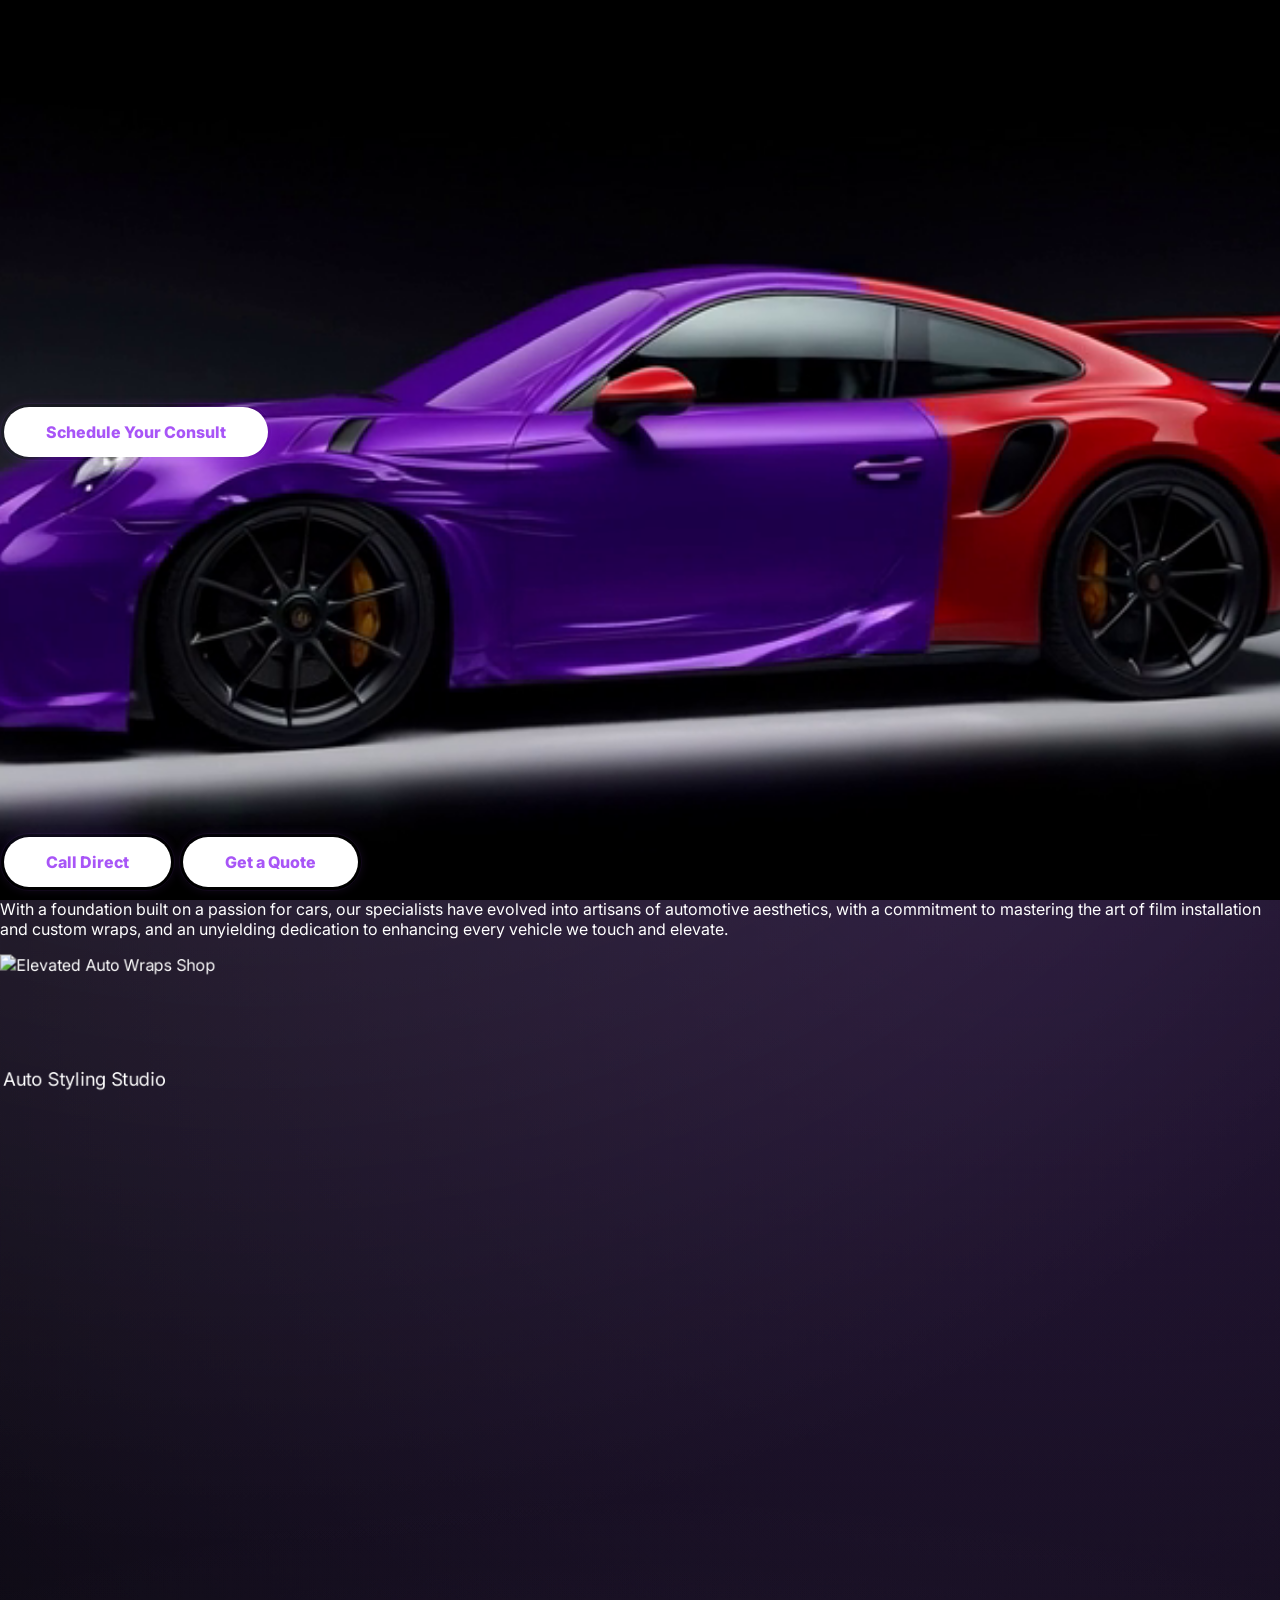
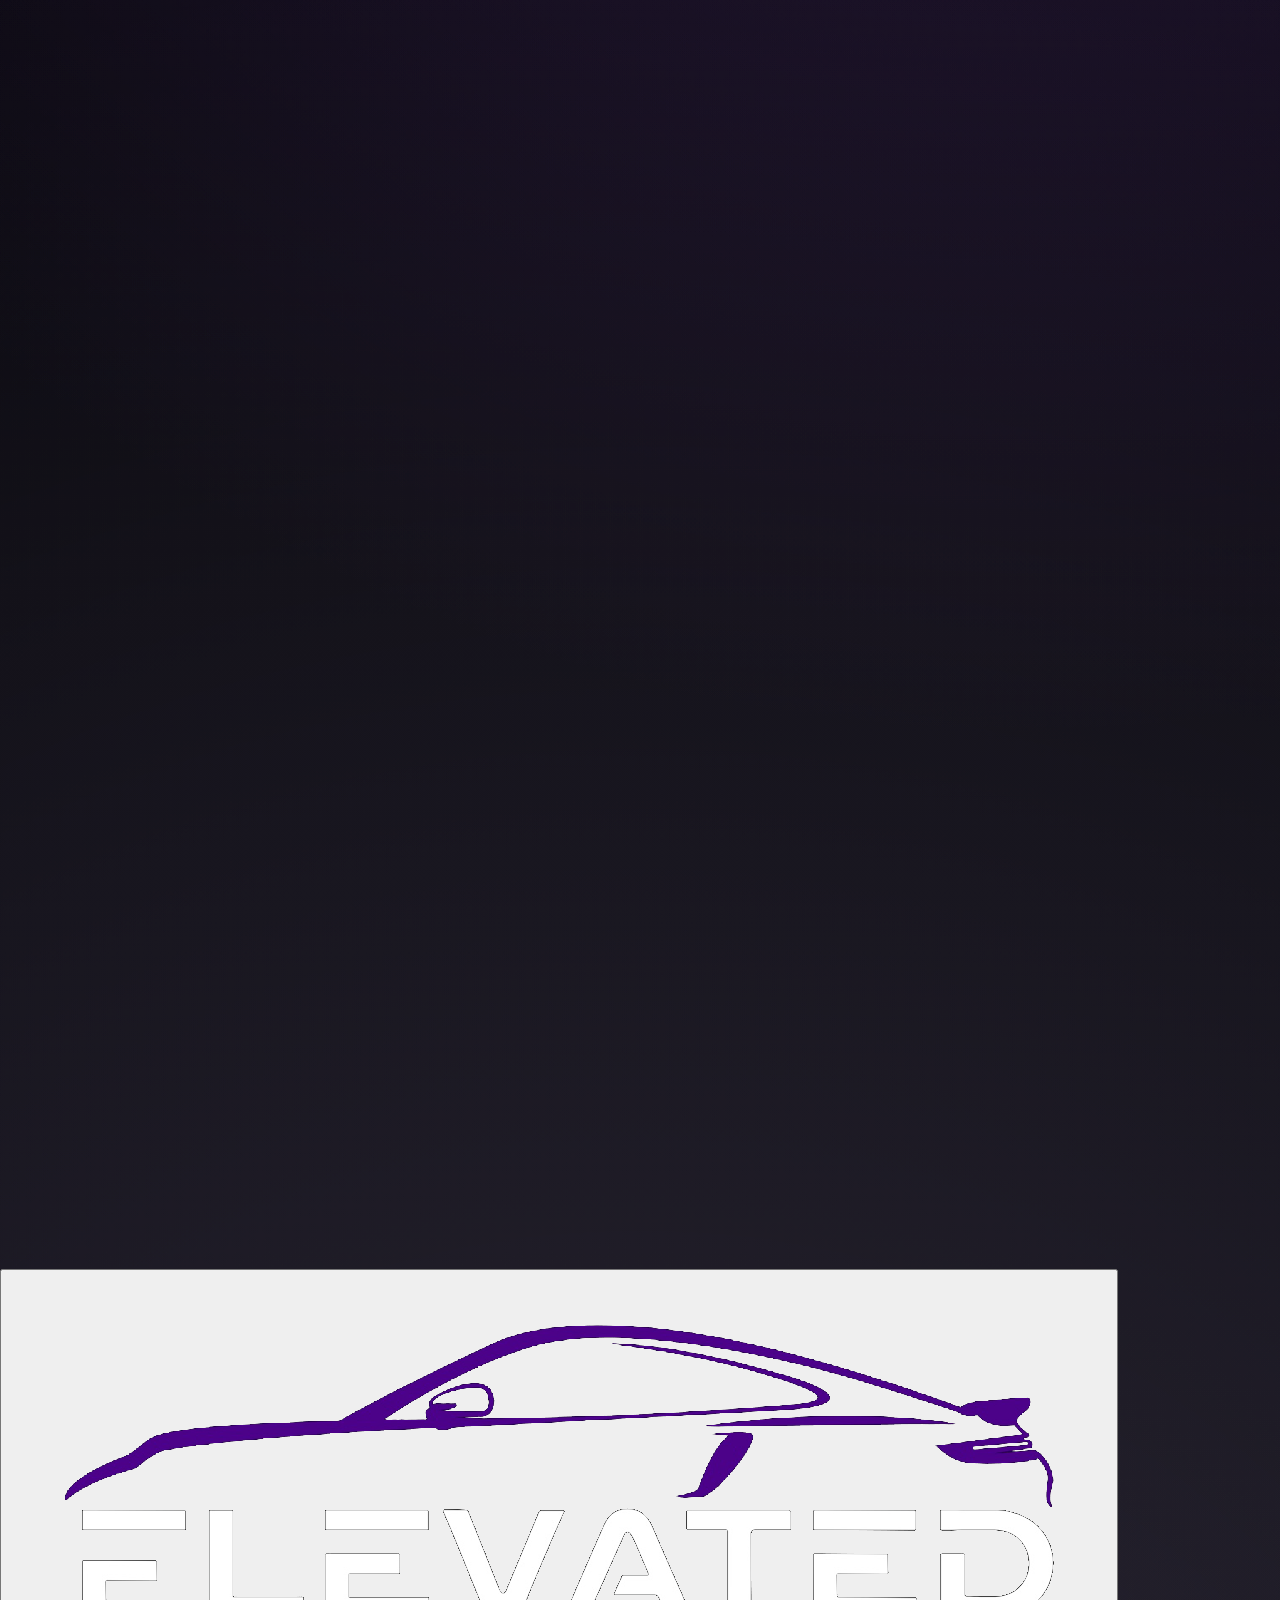
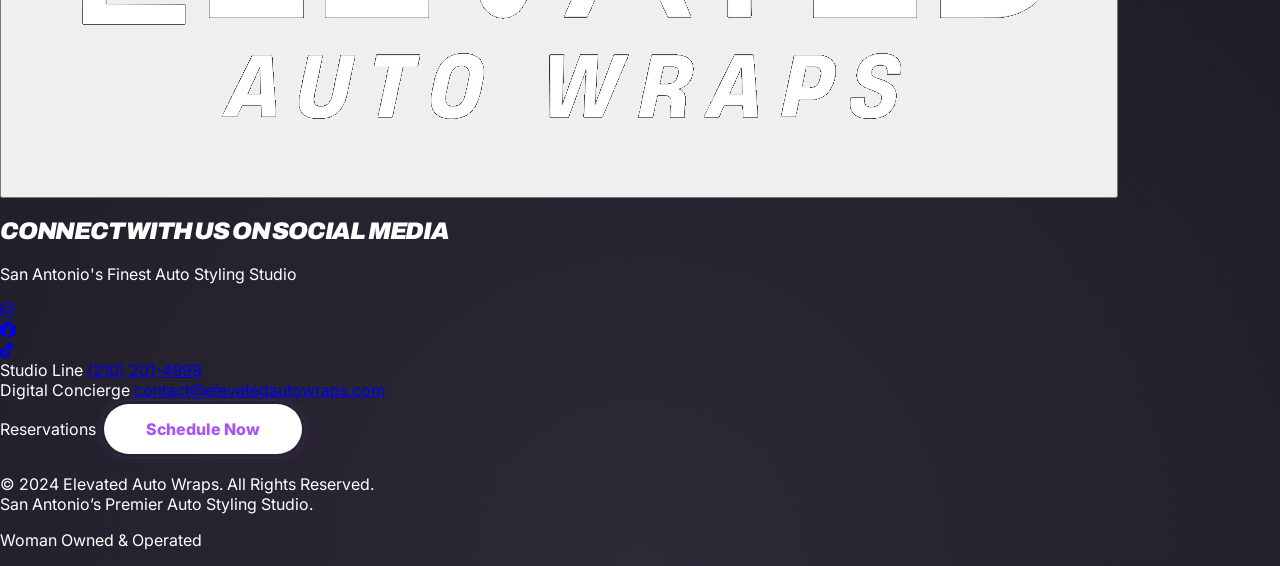
==== index.html @ 3301433f "update" ====
<!DOCTYPE html>
<html lang="en">
<head>
    <meta charset="UTF-8">
    <meta name="viewport" content="width=device-width, initial-scale=1.0, maximum-scale=1.0, user-scalable=no">
    <title>Elevated Auto Wraps | San Antonio Vehicle Customization</title>
    <script src="https://cdn.tailwindcss.com"></script>
    <link href="https://fonts.googleapis.com/css2?family=Archivo:ital,wght@1,900&family=Inter:wght@300;400;500;600;700;800;900&display=swap" rel="stylesheet">
    <link rel="stylesheet" href="https://cdnjs.cloudflare.com/ajax/libs/font-awesome/6.4.0/css/all.min.css">
  <style>
    :root {
      --purple-neon: #a855f7;
      --purple-light: #e9d5ff;
    }
    body {
      font-family: 'Inter', sans-serif;
      background-color: #08070b;
      background-image: 
        radial-gradient(circle at 20% 0%, rgba(255, 255, 255, 0.15) 0%, transparent 40%),
        radial-gradient(circle at 80% 20%, rgba(168, 85, 247, 0.2) 0%, transparent 50%),
        radial-gradient(circle at 50% 100%, rgba(233, 213, 255, 0.15) 0%, transparent 60%),
        linear-gradient(to bottom, #08070b 0%, #0c0b14 100%);
      color: #fff;
      margin: 0;
      overflow-x: hidden;
      -webkit-font-smoothing: antialiased;
      -moz-osx-font-smoothing: grayscale;
      /* scroll-behavior handled by Lenis smooth scroll */
    }
    .porsche-font {
      font-family: 'Archivo', sans-serif;
      font-weight: 900;
      font-style: italic;
      text-transform: uppercase;
      letter-spacing: -0.05em;
    }
    .bg-aura-purple {
      background: radial-gradient(circle at 50% 50%, rgba(168, 85, 247, 0.25) 0%, transparent 70%);
    }
    .bg-aura-white {
      background: radial-gradient(circle at 50% 50%, rgba(255, 255, 255, 0.12) 0%, transparent 70%);
    }
    .bg-mesh {
      background-image: 
        radial-gradient(at 0% 0%, rgba(255, 255, 255, 0.05) 0px, transparent 50%),
        radial-gradient(at 100% 0%, rgba(168, 85, 247, 0.1) 0px, transparent 50%),
        radial-gradient(at 100% 100%, rgba(255, 255, 255, 0.05) 0px, transparent 50%),
        radial-gradient(at 0% 100%, rgba(168, 85, 247, 0.1) 0px, transparent 50%);
      background-size: cover;
    }
    .glass-panel {
      background: rgba(255, 255, 255, 0.03);
      backdrop-filter: blur(20px);
      border: 1px solid rgba(255, 255, 255, 0.1);
    }
    .btn-solid { 
        position: relative;
        background: transparent !important;
        color: #a855f7 !important; 
        padding: 18px 45px; 
        font-weight: 800; 
        display: inline-flex;
        align-items: center;
        justify-content: center;
        text-decoration: none !important;
        cursor: pointer;
        border-radius: 9999px;
        overflow: hidden;
        border: 1px solid rgba(168, 85, 247, 0.1);
        transition: all 0.3s ease;
        box-shadow: 0 0 10px rgba(168, 85, 247, 0.1);
        z-index: 1;
    }

    .btn-solid::before {
        content: "";
        position: absolute;
        top: 50%;
        left: 50%;
        transform: translate(-50%, -50%);
        width: 400%; 
        height: 400%;
        background: conic-gradient(
            from 0deg at 50% 50%,
            transparent 50%,
            #a855f7 70%,
            #ffffff 100%
        );
        z-index: -2;
        animation: borderRotate 2s linear infinite; 
        opacity: 0;
        transition: opacity 0.3s ease;
    }

    .btn-solid::after {
        content: "";
        position: absolute;
        inset: 3px; 
        background: #ffffff;
        border-radius: 9999px;
        z-index: -1;
    }

    .btn-solid:hover::before {
       opacity: 1; 
    }

    .btn-solid:hover {
        transform: scale(1.05);
        color: #7e22ce !important;
        box-shadow: 0 0 50px rgba(168, 85, 247, 0.7); 
        border-color: transparent;
    }
    
    .btn-solid span {
        position: relative;
        z-index: 10;
    }

    @keyframes borderRotate {
        from { transform: translate(-50%, -50%) rotate(0deg); }
        to { transform: translate(-50%, -50%) rotate(360deg); }
    }
    
    /* Epic Ken Burns Effect */
    @keyframes epicZoom {
      0% { transform: scale(1); }
      100% { transform: scale(1.1); }
    }
    .ken-burns {
      animation: epicZoom 15s ease-in-out infinite alternate;
      will-change: transform;
    }
    /* Ensure containers hide the zoom overflow */
    .overflow-hidden-fix {
        overflow: hidden;
    }

    /* Text Reveal Animation */
    .text-reveal {
      overflow: hidden;
    }
    
    .text-reveal .word {
      display: inline-block;
      opacity: 0;
      transform: translateY(15px);
    }
    
    .text-reveal.animate .word {
      animation: textReveal 0.6s ease-out forwards;
    }
    
    @keyframes textReveal {
      0% {
        opacity: 0;
        transform: translateY(15px);
      }
      100% {
        opacity: 1;
        transform: translateY(0);
      }
    }

    /* Encrypted Text Animation */
    .encrypted-text, .encrypted-inline {
      font-family: 'Courier New', monospace;
      position: relative;
      display: inline-block;
    }
    
    .encrypted-text .char, .encrypted-inline .char {
      display: inline-block;
      transition: all 0.1s ease;
      position: relative;
    }
    
    .encrypted-text.scrambling .char, .encrypted-inline.scrambling .char {
      animation: scramble 2.5s ease-in-out;
    }
    
    .encrypted-inline {
      color: #a855f7; /* Purple accent for encrypted portions */
      font-weight: 600;
    }
    
    @keyframes scramble {
      0% {
        transform: translateY(0);
        opacity: 1;
      }
      10%, 20%, 30%, 40%, 50%, 60%, 70%, 80%, 90% {
        transform: translateY(-1px) scale(1.05);
        opacity: 0.8;
      }
      100% {
        transform: translateY(0);
        opacity: 1;
      }
    }
  </style>
  </style>
  <!-- GSAP and ScrollTrigger -->
  <script src="https://cdnjs.cloudflare.com/ajax/libs/gsap/3.12.5/gsap.min.js"></script>
  <script src="https://cdnjs.cloudflare.com/ajax/libs/gsap/3.12.5/ScrollTrigger.min.js"></script>

  <!-- Lenis Smooth Scroll (Porsche-grade glide) -->
  <script src="https://unpkg.com/lenis@1.1.18/dist/lenis.min.js"></script>

  <!-- IntersectionObserver Polyfill for older browsers -->
  <script>
    if (!('IntersectionObserver' in window)) {
      document.write('<script src="https://polyfill.io/v3/polyfill.min.js?features=IntersectionObserver"><\/script>');
    }
  </script>
</head>
<body>
  <!-- Preloader -->
  <div id="preloader" class="fixed inset-0 z-[9999] bg-black flex flex-col items-center justify-center overflow-hidden transition-opacity duration-700">
    <div class="relative flex flex-col items-center">
      <img src="Elevated_preloader.GIF" class="h-32 md:h-48 w-auto mb-8" alt="Elevated Wraps Loading...">
      <div class="w-48 h-[1px] bg-zinc-900 relative overflow-hidden">
        <div class="absolute inset-0 bg-gradient-to-r from-transparent via-purple-500 to-transparent w-full h-full animate-[loading_1.5s_ease-in-out_infinite] -translate-x-full"></div>
      </div>
    </div>
    <div class="mt-12 overflow-hidden">
      <span class="porsche-font text-[10px] tracking-[1em] text-zinc-500 block animate-pulse">
        PREPARING EXCELLENCE
      </span>
    </div>
  </div>
  <style>
    @keyframes loading {
      0% { transform: translateX(-100%); }
      50% { transform: translateX(100%); }
      100% { transform: translateX(100%); }
    }
  </style>
  <script>
    // Immediate check to prevent flash on repeat visits
    if (sessionStorage.getItem('elevated_preloader_shown')) {
      const preloader = document.getElementById('preloader');
      if (preloader) {
        preloader.style.display = 'none';
      }
    } else {
      // Lock scroll while preloader is active to prevent user from scrolling on mobile
      document.body.style.overflow = 'hidden';
      // Fallback: Force remove preloader after 10s if load hangs (e.g. slow network)
      setTimeout(() => {
        const preloader = document.getElementById('preloader');
        if (preloader && preloader.style.display !== 'none') {
           preloader.style.opacity = '0';
           setTimeout(() => {
             preloader.style.display = 'none';
             document.body.style.overflow = '';
             sessionStorage.setItem('elevated_preloader_shown', 'true');
           }, 700);
        }
      }, 10000);
    }

    window.addEventListener('load', function() {
      const preloader = document.getElementById('preloader');
      // Only run animation if preloader is still visible
      if (preloader && preloader.style.display !== 'none') {
        const loadingTime = 4000; // Reduced from 6000 for better mobile UX
        setTimeout(() => {
          preloader.style.opacity = '0';
          setTimeout(() => {
            preloader.style.display = 'none';
            // Unlock scroll
            document.body.style.overflow = '';
            // Mark as shown for this session
            sessionStorage.setItem('elevated_preloader_shown', 'true');
          }, 700);
        }, loadingTime);
      }
    });
  </script>

  <!-- Navbar -->
  <div id="navbar-container"></div>

  <!-- Home Section -->
  <div class="bg-[#08070b] relative overflow-hidden hero" style="margin-top: 100px;">
    <div class="absolute inset-0 bg-mesh opacity-40 pointer-events-none"></div>
    <div class="absolute top-0 left-0 w-full h-[600px] md:h-[1000px] bg-gradient-to-b from-white/10 to-transparent pointer-events-none"></div>
    <div class="absolute top-1/4 -left-1/4 w-[600px] md:w-[1200px] h-[600px] md:h-[1200px] bg-purple-500/15 blur-[150px] md:blur-[300px] rounded-full pointer-events-none"></div>
    <canvas id="hero-canvas" style="position:absolute;top:0;left:0;width:100vw;height:100vh;z-index:1;"></canvas>
    <section class="relative h-[100dvh] w-full flex items-center justify-center overflow-hidden" style="z-index:2;">
      <div class="hero-content opacity-0 relative z-20 text-center px-4 w-full max-w-[1600px] mx-auto pt-24">
        <h1 class="porsche-font text-[clamp(2.5rem,14vw,8.5rem)] leading-[0.75] text-white tracking-[-0.05em]">
          <span class="block mb-2 md:mb-4 drop-shadow-[0_10px_40px_rgba(0,0,0,1)]">ELEVATED</span>
          <span class="text-white drop-shadow-[0_0_60px_rgba(168,85,247,0.5)] italic">AUTO <span class="text-purple-400">WRAPS.</span></span>
        </h1>
        <div class="flex flex-col gap-4 mt-10 md:mt-16 mb-12 md:mb-20 text-white uppercase font-bold tracking-widest">
          <span class="text-purple-300 text-[10px] md:text-sm tracking-[0.5em] md:tracking-[0.8em] font-black drop-shadow-2xl encrypted-text" id="encrypted-subtitle">Woman owned and operated</span>
          <span class="text-[11px] md:text-lg tracking-[0.3em] md:tracking-[0.5em] opacity-80 font-medium px-4 max-w-2xl mx-auto italic leading-relaxed">SAN ANTONIO’S PREMIER DESTINATION FOR AUTOMOTIVE EXCELLENCE</span>
        </div>
        <div class="flex flex-col sm:flex-row items-center justify-center gap-5 md:gap-8 px-8 sm:px-0">
          <a href="tel:2102014999" class="btn-solid py-5 md:py-6 px-12 md:px-14 uppercase tracking-[0.4em] text-[10px] md:text-[11px] w-full sm:w-auto text-center rounded-full transition-all duration-500">Call Direct</a>
          <a href="quote.html" class="btn-solid py-5 md:py-6 px-12 md:px-14 uppercase tracking-[0.4em] text-[10px] md:text-[11px] w-full sm:w-auto text-center rounded-full transition-all duration-500">Get a Quote</a>
        </div>
      </div>
    </section>
  </div>
  <!-- Inserted Image After Hero Section -->
  <div class="w-full flex flex-col md:flex-row justify-center items-center py-12 gap-12 md:gap-20 max-w-6xl mx-auto parallax-section" data-speed="0.7">
    <div class="md:w-1/2 w-full flex flex-col justify-center items-start px-4 md:px-0">
      <h2 class="porsche-font text-[clamp(2rem,5vw,3.6rem)] text-purple-500 leading-tight mb-6 text-reveal" id="elevate-text">ELEVATE YOUR VEHICLE</h2>
      <p class="text-white text-lg md:text-xl font-medium leading-relaxed mb-4 text-reveal">Elevated Auto Wraps is San Antonio's premier studio for <span class="encrypted-inline">Vehicle Customization and Auto Styling</span>.</p>
      <p class="text-zinc-300 text-base md:text-lg leading-loose text-reveal">With a foundation built on a passion for cars, our specialists have evolved into <span class="encrypted-inline">artisans of automotive aesthetics</span>, with a commitment to mastering the art of film installation and custom wraps, and an <span class="encrypted-inline">unyielding dedication to enhancing every vehicle</span> we touch and elevate.</p>
    </div>
    <div class="md:w-1/2 w-full perspective-scroll-container h-[400px] md:h-[600px] relative flex items-center justify-center">
      <div class="scroll-animation-card w-full h-full relative overflow-hidden rounded-2xl shadow-2xl origin-center border border-white/10 bg-zinc-900 group">
         <img src="https://images.squarespace-cdn.com/content/v1/67053ead069230112a5e9280/4edcf25b-3f11-4a85-84c5-0ffa204d7867/IMG_9219.jpeg?format=2500w" alt="Elevated Auto Wraps Shop" class="absolute inset-0 w-full h-full object-cover grayscale-[0.2] transition-all duration-700 group-hover:grayscale-0 ken-burns" />
         <div class="absolute inset-0 bg-gradient-to-tr from-black/40 to-transparent pointer-events-none"></div>
      </div>
    </div>
  </div>
  <!-- ═══════════════════════════════════════════════════════════════
       ULTRA-PREMIUM PARALLAX CTA — Layered Depth with Floating Text
       ═══════════════════════════════════════════════════════════════ -->
  <section id="parallax-cta" class="relative w-full" style="height: 200vh;">

    <!-- LAYER 1: Sticky Background (stays fixed in viewport while you scroll through 200vh) -->
    <div class="sticky top-0 w-full h-screen overflow-hidden">

      <!-- Background Image — will have its own slow parallax via GSAP -->
      <div id="parallax-bg" class="absolute inset-0 w-full h-full will-change-transform" style="transform: scale(1.15);">
        <img 
          src="https://images.squarespace-cdn.com/content/v1/67053ead069230112a5e9280/4300286e-4fbb-4695-89d1-84b69c504fdd/IMG_0754.png?format=2500w" 
          alt="Premium Auto Styling Studio" 
          class="w-full h-full object-cover ken-burns"
        />
      </div>

      <!-- Dark Cinematic Overlays -->
      <div class="absolute inset-0 bg-black/55 pointer-events-none"></div>
      <div class="absolute inset-0 bg-gradient-to-b from-[#08070b] via-transparent to-[#08070b] pointer-events-none"></div>
      <div class="absolute inset-0 bg-gradient-to-r from-black/30 via-transparent to-black/30 pointer-events-none"></div>

      <!-- Subtle purple atmospheric glow -->
      <div class="absolute top-1/2 left-1/2 -translate-x-1/2 -translate-y-1/2 w-[800px] h-[800px] bg-purple-600/10 blur-[200px] rounded-full pointer-events-none"></div>

    </div>

    <!-- LAYER 2: Floating Content (scrolls naturally over the sticky background) -->
    <div class="relative z-10" style="margin-top: -100vh;">
      
      <!-- First viewport: clean open — just the image breathing -->
      <div class="h-[40vh]"></div>

      <!-- Floating Text Block -->
      <div class="min-h-[120vh] flex flex-col items-center justify-center px-6">
        <div class="max-w-5xl mx-auto text-center space-y-10">

          <!-- Eyebrow -->
          <div class="parallax-float overflow-hidden" data-speed="1.2">
            <span class="inline-block text-purple-400 text-[10px] md:text-xs uppercase tracking-[0.6em] md:tracking-[0.8em] font-black opacity-0 translate-y-8" id="cta-eyebrow">
              San Antonio's Premier Auto Styling Studio
            </span>
          </div>

          <!-- Main Headline — staggered reveal -->
          <div class="parallax-float space-y-2" data-speed="0.8">
            <h2 class="porsche-font text-[clamp(2.2rem,8vw,7rem)] leading-[0.85] text-white tracking-tighter opacity-0 translate-y-12" id="cta-headline-1">
              WE FOCUS ON
            </h2>
            <h2 class="porsche-font text-[clamp(2.2rem,8vw,7rem)] leading-[0.85] text-purple-500 tracking-tighter opacity-0 translate-y-12" id="cta-headline-2">
              HIGH-QUALITY
            </h2>
            <h2 class="porsche-font text-[clamp(2.2rem,8vw,7rem)] leading-[0.85] text-white/50 tracking-tighter opacity-0 translate-y-12" id="cta-headline-3">
              RESULTS.
            </h2>
          </div>

          <!-- Thin Divider -->
          <div class="parallax-float flex justify-center" data-speed="1.0">
            <div class="w-16 h-[1px] bg-purple-500/60 opacity-0 scale-x-0" id="cta-divider"></div>
          </div>

          <!-- Supporting Copy -->
          <div class="parallax-float" data-speed="0.6">
            <p class="text-zinc-300 text-lg md:text-xl max-w-2xl mx-auto leading-relaxed font-light italic opacity-0 translate-y-8" id="cta-body">
              Woman owned and operated. Discover the difference at our studio — where automotive passion meets precision craftsmanship.
            </p>
          </div>

          <!-- CTA Button -->
          <div class="parallax-float pt-4" data-speed="0.4">
            <a href="quote.html" class="btn-solid inline-block py-5 md:py-6 px-14 md:px-20 text-[10px] md:text-xs rounded-full uppercase tracking-[0.5em] font-black transition-all duration-500 opacity-0 translate-y-8" id="cta-button" data-discover="true">
              Schedule Your Consult
            </a>
          </div>

        </div>
      </div>

      <!-- Bottom spacing — lets user scroll past cleanly -->
      <div class="h-[40vh]"></div>

    </div>
  </section>

  <!-- Footer -->
  <div id="footer-container" class="reveal-on-scroll"></div>
  <script>
    fetch('footer.html')
      .then(response => response.text())
      .then(html => {
        document.getElementById('footer-container').innerHTML = html;
        if (window.UnicornStudio) {
          window.UnicornStudio.init();
        }
      });
  </script>
  <script>
    // UnicornStudio initialization
    (function(){
      var u = window.UnicornStudio;
      if(u && u.init){
        if(document.readyState === "loading"){
          document.addEventListener("DOMContentLoaded", function(){u.init()});
        }else{
          u.init();
        }
      }else{
        window.UnicornStudio = {isInitialized:!1};
        var i = document.createElement("script");
        i.src = "https://cdn.jsdelivr.net/gh/hiunicornstudio/unicornstudio.js@v2.0.5/dist/unicornStudio.umd.js";
        i.onload = function(){
          if(document.readyState === "loading"){
            document.addEventListener("DOMContentLoaded", function(){UnicornStudio.init()});
          }else{
            UnicornStudio.init();
          }
        };
        (document.head||document.body).appendChild(i);
      }
    })();
  </script>
  <script>
    // Dynamically load the navbar from navbar.html
    fetch('navbar.html')
      .then(response => response.text())
      .then(html => {
        document.getElementById('navbar-container').innerHTML = html;
      });
  </script>
  <script>
    // Hero Image Sequence
    const heroCanvas = document.getElementById('hero-canvas');
    if (heroCanvas) {
      const ctx = heroCanvas.getContext('2d');
      const frameCount = 145;
      const images = [];
      let imagesLoaded = 0;
      const playhead = { frame: 0 };

      const currentFrame = index => `hero/${(index + 1).toString().padStart(5, '0')}.png`;

      const renderHero = () => {
        let frameToShow = Math.round(playhead.frame);
        const img = images[frameToShow];
        if (img) {
          // Fill canvas with dark background to match site bg on letterbox areas
          ctx.fillStyle = '#08070b';
          ctx.fillRect(0, 0, heroCanvas.width, heroCanvas.height);
          
          const canvasRatio = heroCanvas.width / heroCanvas.height;
          const imgRatio = img.width / img.height;
          
          let drawWidth, drawHeight, offsetX, offsetY;

          // On mobile (narrow/portrait screens), use "contain" so the full image is visible
          // On desktop (wide screens), use "cover" for immersive fullscreen feel
          const isMobile = heroCanvas.width < 768;

          if (isMobile) {
            // "Contain" — fit entire image within canvas, no cropping
            if (canvasRatio > imgRatio) {
              // Canvas is wider — fit to height, center horizontally
              drawHeight = heroCanvas.height;
              drawWidth = heroCanvas.height * imgRatio;
              offsetX = (heroCanvas.width - drawWidth) / 2;
              offsetY = 0;
            } else {
              // Canvas is taller — fit to width, position image toward top
              drawWidth = heroCanvas.width;
              drawHeight = heroCanvas.width / imgRatio;
              offsetX = 0;
              // Push image toward top third instead of dead center for better composition
              offsetY = (heroCanvas.height - drawHeight) * 0.3;
            }
          } else {
            // "Cover" — fill canvas completely, crop as needed (desktop)
            if (canvasRatio > imgRatio) {
              drawWidth = heroCanvas.width;
              drawHeight = heroCanvas.width / imgRatio;
              offsetX = 0;
              offsetY = (heroCanvas.height - drawHeight) / 2;
            } else {
              drawHeight = heroCanvas.height;
              drawWidth = heroCanvas.height * imgRatio;
              offsetX = (heroCanvas.width - drawWidth) / 2;
              offsetY = 0;
            }
          }

          ctx.drawImage(img, offsetX, offsetY, drawWidth, drawHeight);
        }
      };

      for (let i = 0; i < frameCount; i++) {
        const img = new Image();
        img.src = currentFrame(i);
        img.onload = () => {
          imagesLoaded++;
          if (imagesLoaded === frameCount) {
            renderHero();
          }
        };
        images.push(img);
      }

      heroCanvas.width = window.innerWidth;
      heroCanvas.height = window.innerHeight;

      window.addEventListener('resize', () => {
        heroCanvas.width = window.innerWidth;
        heroCanvas.height = window.innerHeight;
        renderHero();
      });

      const heroTl = gsap.timeline({
        scrollTrigger: {
          scrub: 1,
          trigger: '.hero',
          start: 'top top',
          end: '+=400%', 
          pin: true,
          anticipatePin: 1,
        }
      });

      heroTl.to(playhead, {
        frame: frameCount - 1,
        snap: 'frame',
        ease: 'none',
        duration: 3,
        onUpdate: renderHero
      });

      heroTl.to('.hero-content', {
        opacity: 1,
        duration: 1.5,
        ease: 'power2.out'
      });
    }
  </script>
  <script>
    // Parallax scroll effect for text and sections
    document.addEventListener('DOMContentLoaded', function() {
      const parallaxElements = document.querySelectorAll('.parallax-text, .parallax-section');
      parallaxElements.forEach(el => {
        const speed = parseFloat(el.getAttribute('data-speed')) || 1;
        gsap.to(el, {
          y: () => -(window.innerHeight * speed * 0.15),
          ease: 'power1.out',
          scrollTrigger: {
            trigger: el,
            start: 'top bottom',
            end: 'bottom top',
            scrub: true,
          }
        });
      });
      // Reveal-on-scroll animation for text and image after hero
      gsap.utils.toArray('.reveal-on-scroll').forEach((el, i) => {
        gsap.from(el, {
          opacity: 0,
          y: 40,
          duration: 0.8,
          delay: i * 0.2,
          ease: 'power2.out',
          scrollTrigger: {
            trigger: el,
            start: 'top 80%',
            toggleActions: 'play none none none',
          }
        });
      });
    });
  </script>
  
  <!-- Encrypted Text Animation -->
  <script>
    class EncryptedText {
      constructor(element, options = {}) {
        this.element = element;
        this.originalText = element.textContent;
        this.duration = options.duration || 2000;
        this.chars = options.chars || 'ABCDEFGHIJKLMNOPQRSTUVWXYZ0123456789!@#$%^&*()';
        this.isAnimating = false;
        
        this.init();
      }
      
      init() {
        this.element.innerHTML = '';
        let currentWord = document.createElement('span');
        currentWord.style.display = 'inline-block';
        currentWord.style.whiteSpace = 'nowrap';
        
        this.originalText.split('').forEach(char => {
          if (char === ' ') {
            // Append current word if it has content
            if (currentWord.children.length > 0) {
              this.element.appendChild(currentWord);
            }
            
            // Append the space as a separate char
            const span = document.createElement('span');
            span.className = 'char';
            span.textContent = '\u00A0';
            this.element.appendChild(span);
            
            // Start a new word container
            currentWord = document.createElement('span');
            currentWord.style.display = 'inline-block';
            currentWord.style.whiteSpace = 'nowrap';
          } else {
            // Append character to current word
            const span = document.createElement('span');
            span.className = 'char';
            span.textContent = char;
            currentWord.appendChild(span);
          }
        });
        
        // Append any remaining word
        if (currentWord.children.length > 0) {
          this.element.appendChild(currentWord);
        }
      }
      
      animate() {
        if (this.isAnimating) return;
        this.isAnimating = true;
        this.element.classList.add('scrambling');
        
        const chars = this.element.querySelectorAll('.char');
        const charArray = this.chars.split('');
        
        chars.forEach((char, index) => {
          if (char.textContent === '\u00A0') return; // Skip spaces
          
          const originalChar = this.originalText[index];
          let scrambleCount = 0;
          const maxScrambles = Math.floor(this.duration / 100); // More scrambles for longer duration
          
          const scrambleInterval = setInterval(() => {
            if (scrambleCount < maxScrambles) {
              char.textContent = charArray[Math.floor(Math.random() * charArray.length)];
              scrambleCount++;
            } else {
              char.textContent = originalChar;
              clearInterval(scrambleInterval);
              
              // Check if all characters are done
              const allDone = Array.from(chars).every((c, i) => 
                c.textContent === '\u00A0' || c.textContent === this.originalText[i]
              );
              
              if (allDone) {
                setTimeout(() => {
                  this.element.classList.remove('scrambling');
                  this.isAnimating = false;
                }, 200);
              }
            }
          }, this.duration / (chars.length * maxScrambles));
        });
      }
    }
    
    // Initialize encrypted text elements
    document.addEventListener('DOMContentLoaded', function() {
      console.log('DOM loaded, initializing animations...');
      
      // Text Reveal Animation for paragraphs
      const textRevealElements = document.querySelectorAll('.text-reveal');
      console.log('Found text-reveal elements:', textRevealElements.length);
      
      textRevealElements.forEach((element, elementIndex) => {
        // Skip elements that are encrypted-inline (they have their own animation)
        if (element.classList.contains('encrypted-inline')) return;
        
        console.log('Processing text-reveal element:', element.id || elementIndex);
        
        // Split text into words and spaces
        const text = element.textContent;
        const parts = text.split(/(\s+)/); // Split on whitespace but keep the whitespace
        
        // Clear original text
        element.innerHTML = '';
        
        // Create spans for each word/space
        parts.forEach((part, partIndex) => {
          if (part.trim() === '') {
            // This is whitespace - create a non-animated space
            const spaceSpan = document.createElement('span');
            spaceSpan.textContent = part;
            spaceSpan.style.display = 'inline';
            element.appendChild(spaceSpan);
          } else {
            // This is a word - create animated span
            const wordSpan = document.createElement('span');
            wordSpan.textContent = part;
            wordSpan.classList.add('word');
            
            // Count only words for animation delay (not spaces)
            const wordCount = parts.filter(p => p.trim() !== '').indexOf(part);
            const delay = (wordCount * 0.08) + (elementIndex * 0.3); // Faster word stagger, element delay
            wordSpan.style.animationDelay = `${delay}s`;
            
            element.appendChild(wordSpan);
          }
        });
        
        // Trigger animation when element comes into view
        const observer = new IntersectionObserver((entries) => {
          entries.forEach(entry => {
            if (entry.isIntersecting) {
              console.log('Text-reveal element in view, animating:', element.id || elementIndex);
              // Add animation class to trigger CSS animations
              entry.target.classList.add('animate');
              observer.unobserve(entry.target);
            }
          });
        }, { threshold: 0.1 });
        
        observer.observe(element);
        
        // Also check if element is already in view on load
        const rect = element.getBoundingClientRect();
        const isInView = rect.top < window.innerHeight && rect.bottom > 0;
        if (isInView) {
          console.log('Text-reveal element already in view on load:', element.id || elementIndex);
          element.classList.add('animate');
        }
      });
      
      // Initialize encrypted subtitle
      const encryptedElement = document.getElementById('encrypted-subtitle');
      if (encryptedElement) {
        console.log('Initializing encrypted subtitle');
        const encrypted = new EncryptedText(encryptedElement, { 
          duration: 2500,
          chars: 'ABCDEFGHIJKLMNOPQRSTUVWXYZ0123456789!@#$%^&*()_+-=[]{}|;:,.<>?' 
        });
        
        // Trigger animation when element comes into view
        const observer = new IntersectionObserver((entries) => {
          entries.forEach(entry => {
            if (entry.isIntersecting) {
              console.log('Encrypted subtitle in view, animating');
              encrypted.animate();
              observer.unobserve(entry.target);
            }
          });
        }, { threshold: 0.5 });
        
        observer.observe(encryptedElement);
        
        // Check if already in view
        const rect = encryptedElement.getBoundingClientRect();
        const isInView = rect.top < window.innerHeight && rect.bottom > 0;
        if (isInView) {
          console.log('Encrypted subtitle already in view on load');
          encrypted.animate();
        }
      }
      
      // Initialize encrypted-text elements
      const encryptedTextElements = document.querySelectorAll('.encrypted-text');
      console.log('Found encrypted-text elements:', encryptedTextElements.length);
      
      encryptedTextElements.forEach((element, index) => {
        console.log('Initializing encrypted-text element:', index);
        const encrypted = new EncryptedText(element, { 
          duration: 5000,
          chars: 'ABCDEFGHIJKLMNOPQRSTUVWXYZ0123456789!@#$%^&*()_+-=[]{}|;:,.<>?' 
        });
        
        // Trigger animation when element comes into view
        const observer = new IntersectionObserver((entries) => {
          entries.forEach(entry => {
            if (entry.isIntersecting) {
              console.log('Encrypted-text element in view, animating:', index);
              setTimeout(() => encrypted.animate(), index * 500); // Stagger animations
              observer.unobserve(entry.target);
            }
          });
        }, { threshold: 0.3 });
        
        observer.observe(element);
        
        // Check if already in view
        const rect = element.getBoundingClientRect();
        const isInView = rect.top < window.innerHeight && rect.bottom > 0;
        if (isInView) {
          console.log('Encrypted-text element already in view on load:', index);
          setTimeout(() => encrypted.animate(), index * 500);
        }
      });
      
      // Initialize inline encrypted text portions
      const inlineEncryptedElements = document.querySelectorAll('.encrypted-inline');
      console.log('Found encrypted-inline elements:', inlineEncryptedElements.length);
      
      inlineEncryptedElements.forEach(element => {
        console.log('Initializing encrypted-inline element');
        const encrypted = new EncryptedText(element, { 
          duration: 3000,
          chars: 'ABCDEFGHIJKLMNOPQRSTUVWXYZ0123456789!@#$%^&*()_+-=[]{}|;:,.<>?' 
        });
        
        // Trigger animation when parent paragraph comes into view
        const observer = new IntersectionObserver((entries) => {
          entries.forEach(entry => {
            if (entry.isIntersecting) {
              console.log('Encrypted-inline parent in view, animating after delay');
              setTimeout(() => encrypted.animate(), 1000); // Delay for dramatic effect
              observer.unobserve(entry.target);
            }
          });
        }, { threshold: 0.3 });
        
        const parentElement = element.closest('p') || element;
        observer.observe(parentElement);
        
        // Check if already in view
        const rect = parentElement.getBoundingClientRect();
        const isInView = rect.top < window.innerHeight && rect.bottom > 0;
        if (isInView) {
          console.log('Encrypted-inline parent already in view on load');
          setTimeout(() => encrypted.animate(), 1000);
        }
      });
    });
  </script>
  
  <script src="navbar.js"></script>
  <script>
    document.addEventListener('DOMContentLoaded', () => {
      // ═══════════════════════════════════════════
      // LENIS SMOOTH SCROLL — Porsche-grade glide
      // ═══════════════════════════════════════════
      const lenis = new Lenis({
        lerp: 0.07,            // Lower = smoother glide-to-stop (luxury feel)
        duration: 1.4,         // Momentum carry duration
        smoothWheel: true,
        smoothTouch: false,    // Keep native scroll on mobile for best UX
        wheelMultiplier: 0.8,  // Slightly slower wheel = more premium
      });

      // Connect Lenis to GSAP ScrollTrigger so they stay in sync
      lenis.on('scroll', ScrollTrigger.update);
      gsap.ticker.add((time) => { lenis.raf(time * 1000); });
      gsap.ticker.lagSmoothing(0);

      // ═══════════════════════════════════════════
      // PARALLAX CTA — Background & Floating Text
      // ═══════════════════════════════════════════
      const ctaSection = document.getElementById('parallax-cta');
      const parallaxBg = document.getElementById('parallax-bg');

      if (ctaSection && parallaxBg) {
        // Background slow-motion parallax (moves ~30% of scroll speed)
        gsap.to(parallaxBg, {
          yPercent: -15,
          ease: 'none',
          scrollTrigger: {
            trigger: ctaSection,
            start: 'top bottom',
            end: 'bottom top',
            scrub: 0.6,
          }
        });

        // Floating text elements — each moves at a different rate for layered depth
        document.querySelectorAll('.parallax-float').forEach(el => {
          const speed = parseFloat(el.dataset.speed) || 1;
          gsap.to(el, {
            y: () => -80 * speed,
            ease: 'none',
            scrollTrigger: {
              trigger: ctaSection,
              start: 'top bottom',
              end: 'bottom top',
              scrub: 0.5,
            }
          });
        });

        // Staggered content reveal animations
        const ctaTl = gsap.timeline({
          scrollTrigger: {
            trigger: ctaSection,
            start: 'top 40%',
            toggleActions: 'play none none none',
          }
        });

        ctaTl
          .to('#cta-eyebrow', { opacity: 1, y: 0, duration: 0.8, ease: 'power3.out' })
          .to('#cta-headline-1', { opacity: 1, y: 0, duration: 0.9, ease: 'power3.out' }, '-=0.5')
          .to('#cta-headline-2', { opacity: 1, y: 0, duration: 0.9, ease: 'power3.out' }, '-=0.6')
          .to('#cta-headline-3', { opacity: 1, y: 0, duration: 0.9, ease: 'power3.out' }, '-=0.6')
          .to('#cta-divider', { opacity: 1, scaleX: 1, duration: 0.6, ease: 'power2.inOut' }, '-=0.4')
          .to('#cta-body', { opacity: 1, y: 0, duration: 0.8, ease: 'power3.out' }, '-=0.3')
          .to('#cta-button', { opacity: 1, y: 0, duration: 0.8, ease: 'power3.out' }, '-=0.4');
      }

      // Register ScrollTrigger
      gsap.registerPlugin(ScrollTrigger);

      // Section Scroll Animation (Aceternity UI Container Scroll effect)
      const card = document.querySelector('.scroll-animation-card');
      const container = document.querySelector('.perspective-scroll-container');
      
      if(card && container) {
        // Set initial perspective on container
        gsap.set(container, { perspective: 1000 });
        
        // Animate the card
        gsap.fromTo(card, 
          { 
            rotateX: 20, 
            scale: 0.9, 
            y: 50,
            transformOrigin: "center center",
            boxShadow: '0 20px 50px -10px rgba(0,0,0,0.5)'
          },
          {
            rotateX: 0, 
            scale: 1, 
            y: 0,
            // opacity: 1, // Keep opacity handled by CSS or start at 1
            boxShadow: '0 0 0 0 rgba(0,0,0,0)',
            ease: "none",
            scrollTrigger: {
              trigger: container,
              start: "top bottom", // when top of container hits bottom of viewport
              end: "center center", // when center of container hits center of viewport
              scrub: 1 // smooth scrubbing
            }
          }
        );
      }
      
      // Auto-wrap text in buttons for the border gradient effect
      document.querySelectorAll('.btn-solid').forEach(btn => {
         if(!btn.querySelector('span')) {
             const text = btn.innerText;
             btn.innerHTML = `<span class="relative z-10 flex items-center justify-center gap-2">${text}</span>`;
         }
      });
    });
  </script>
</body>
</html>
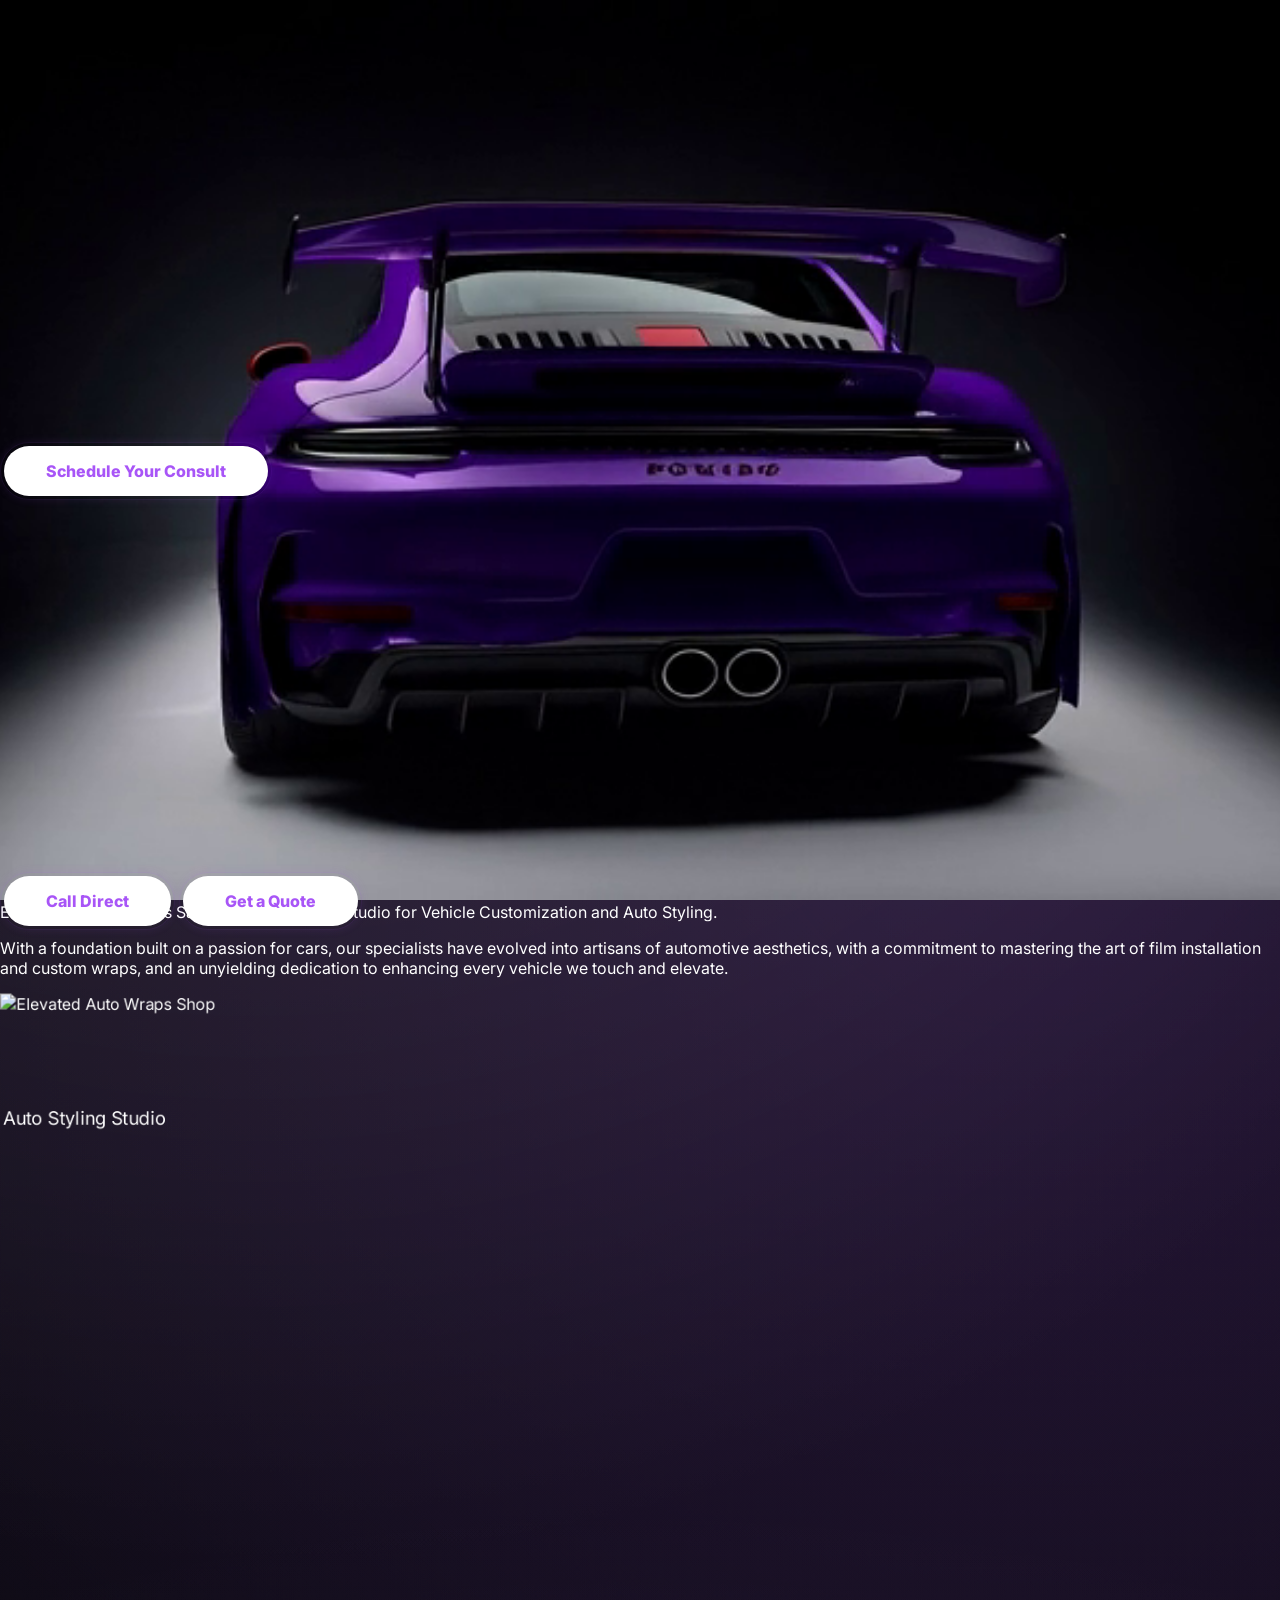
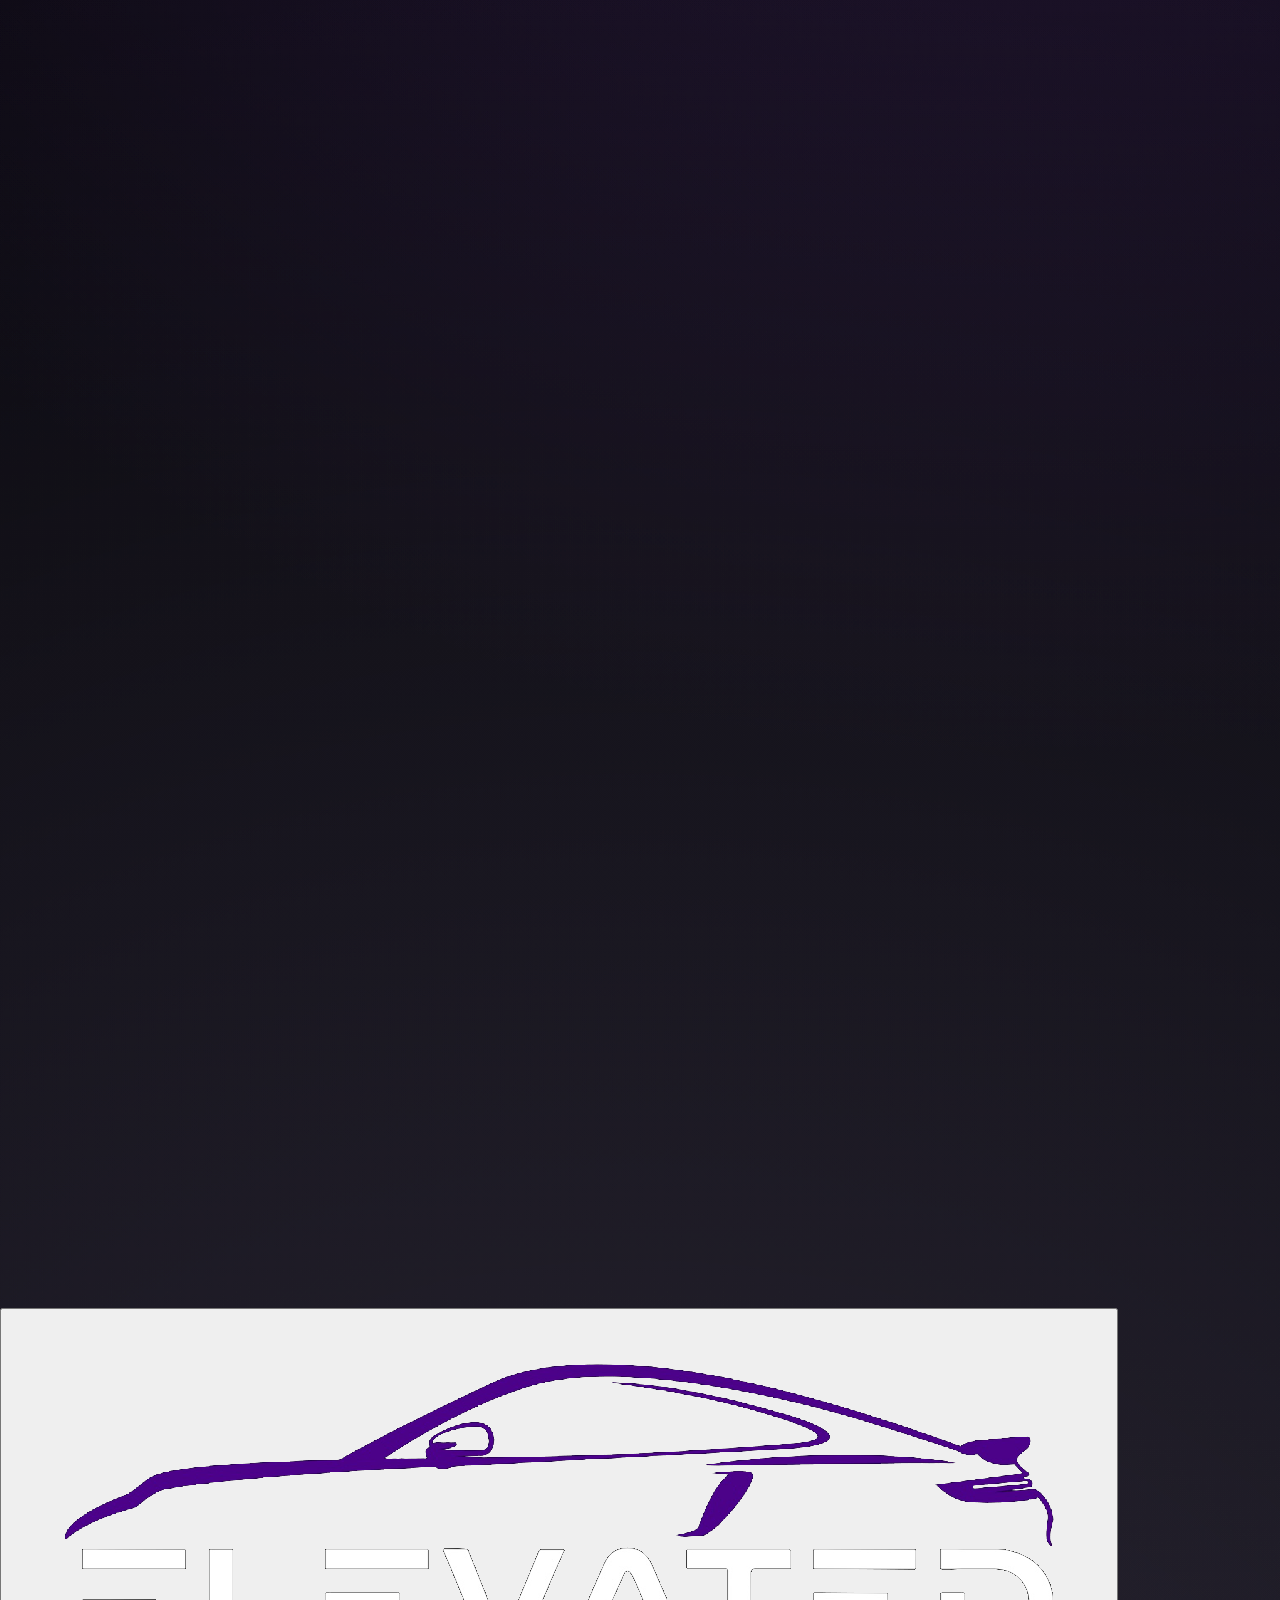
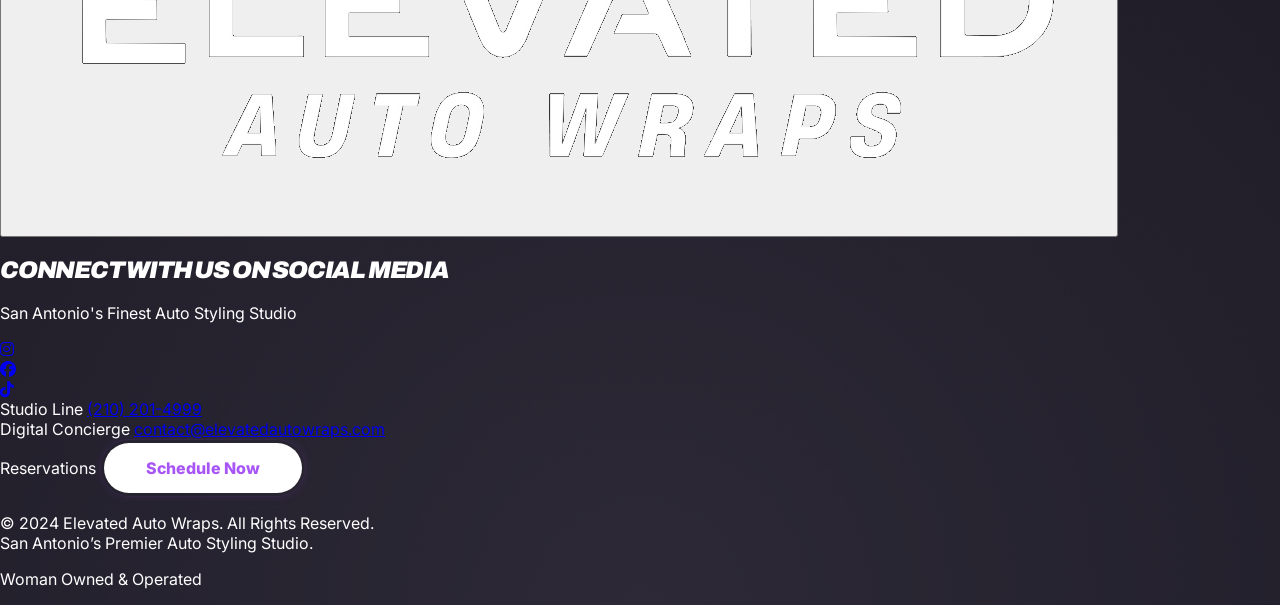
==== commit 39bfe782: "Hamburger update" ====
--- a/index.html
+++ b/index.html
@@ -218,7 +218,7 @@
   <!-- Preloader -->
   <div id="preloader" class="fixed inset-0 z-[9999] bg-black flex flex-col items-center justify-center overflow-hidden transition-opacity duration-700">
     <div class="relative flex flex-col items-center">
-      <img src="Elevated_preloader.GIF" class="h-32 md:h-48 w-auto mb-8" alt="Elevated Wraps Loading...">
+      <img src="assets/Elevated_preloader.GIF" class="h-32 md:h-48 w-auto mb-8" alt="Elevated Wraps Loading...">
       <div class="w-48 h-[1px] bg-zinc-900 relative overflow-hidden">
         <div class="absolute inset-0 bg-gradient-to-r from-transparent via-purple-500 to-transparent w-full h-full animate-[loading_1.5s_ease-in-out_infinite] -translate-x-full"></div>
       </div>
@@ -295,7 +295,7 @@
           <span class="text-white drop-shadow-[0_0_60px_rgba(168,85,247,0.5)] italic">AUTO <span class="text-purple-400">WRAPS.</span></span>
         </h1>
         <div class="flex flex-col gap-4 mt-10 md:mt-16 mb-12 md:mb-20 text-white uppercase font-bold tracking-widest">
-          <span class="text-purple-300 text-[10px] md:text-sm tracking-[0.5em] md:tracking-[0.8em] font-black drop-shadow-2xl encrypted-text" id="encrypted-subtitle">Woman owned and operated</span>
+
           <span class="text-[11px] md:text-lg tracking-[0.3em] md:tracking-[0.5em] opacity-80 font-medium px-4 max-w-2xl mx-auto italic leading-relaxed">SAN ANTONIO’S PREMIER DESTINATION FOR AUTOMOTIVE EXCELLENCE</span>
         </div>
         <div class="flex flex-col sm:flex-row items-center justify-center gap-5 md:gap-8 px-8 sm:px-0">
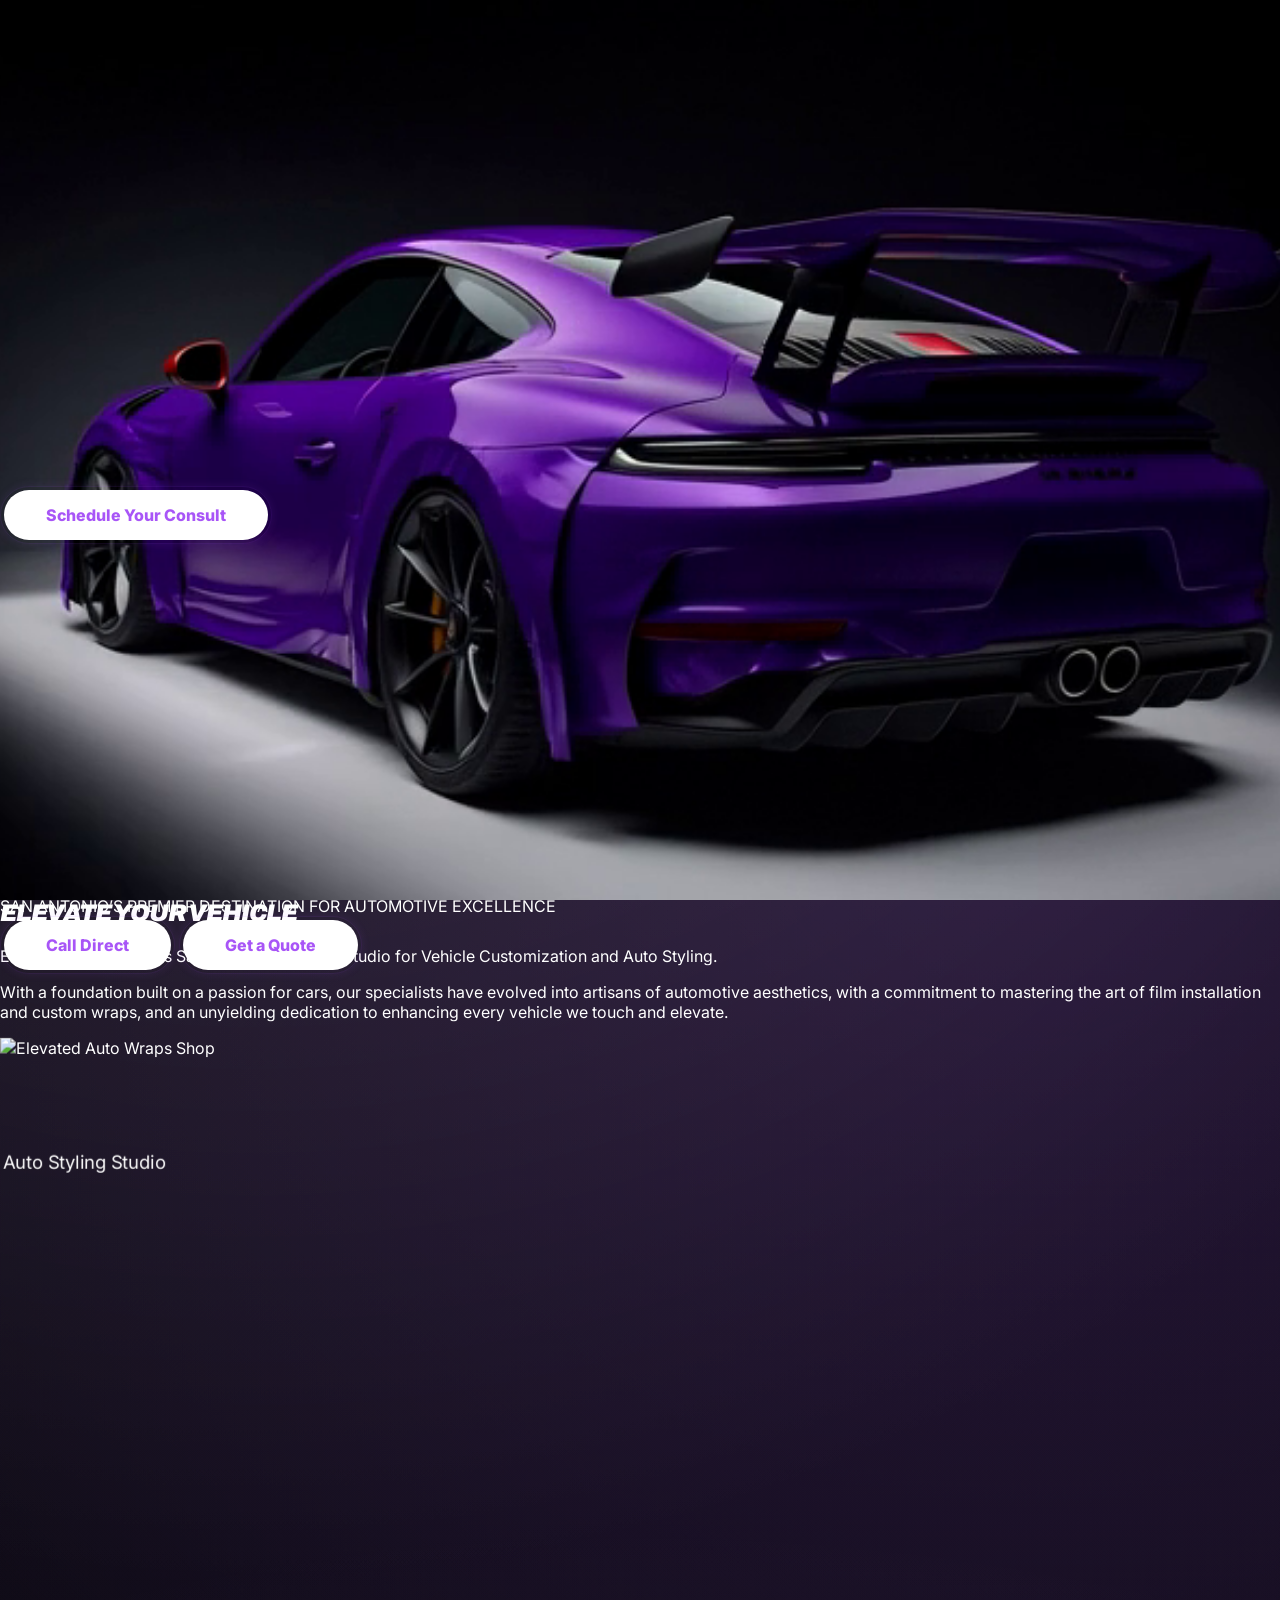
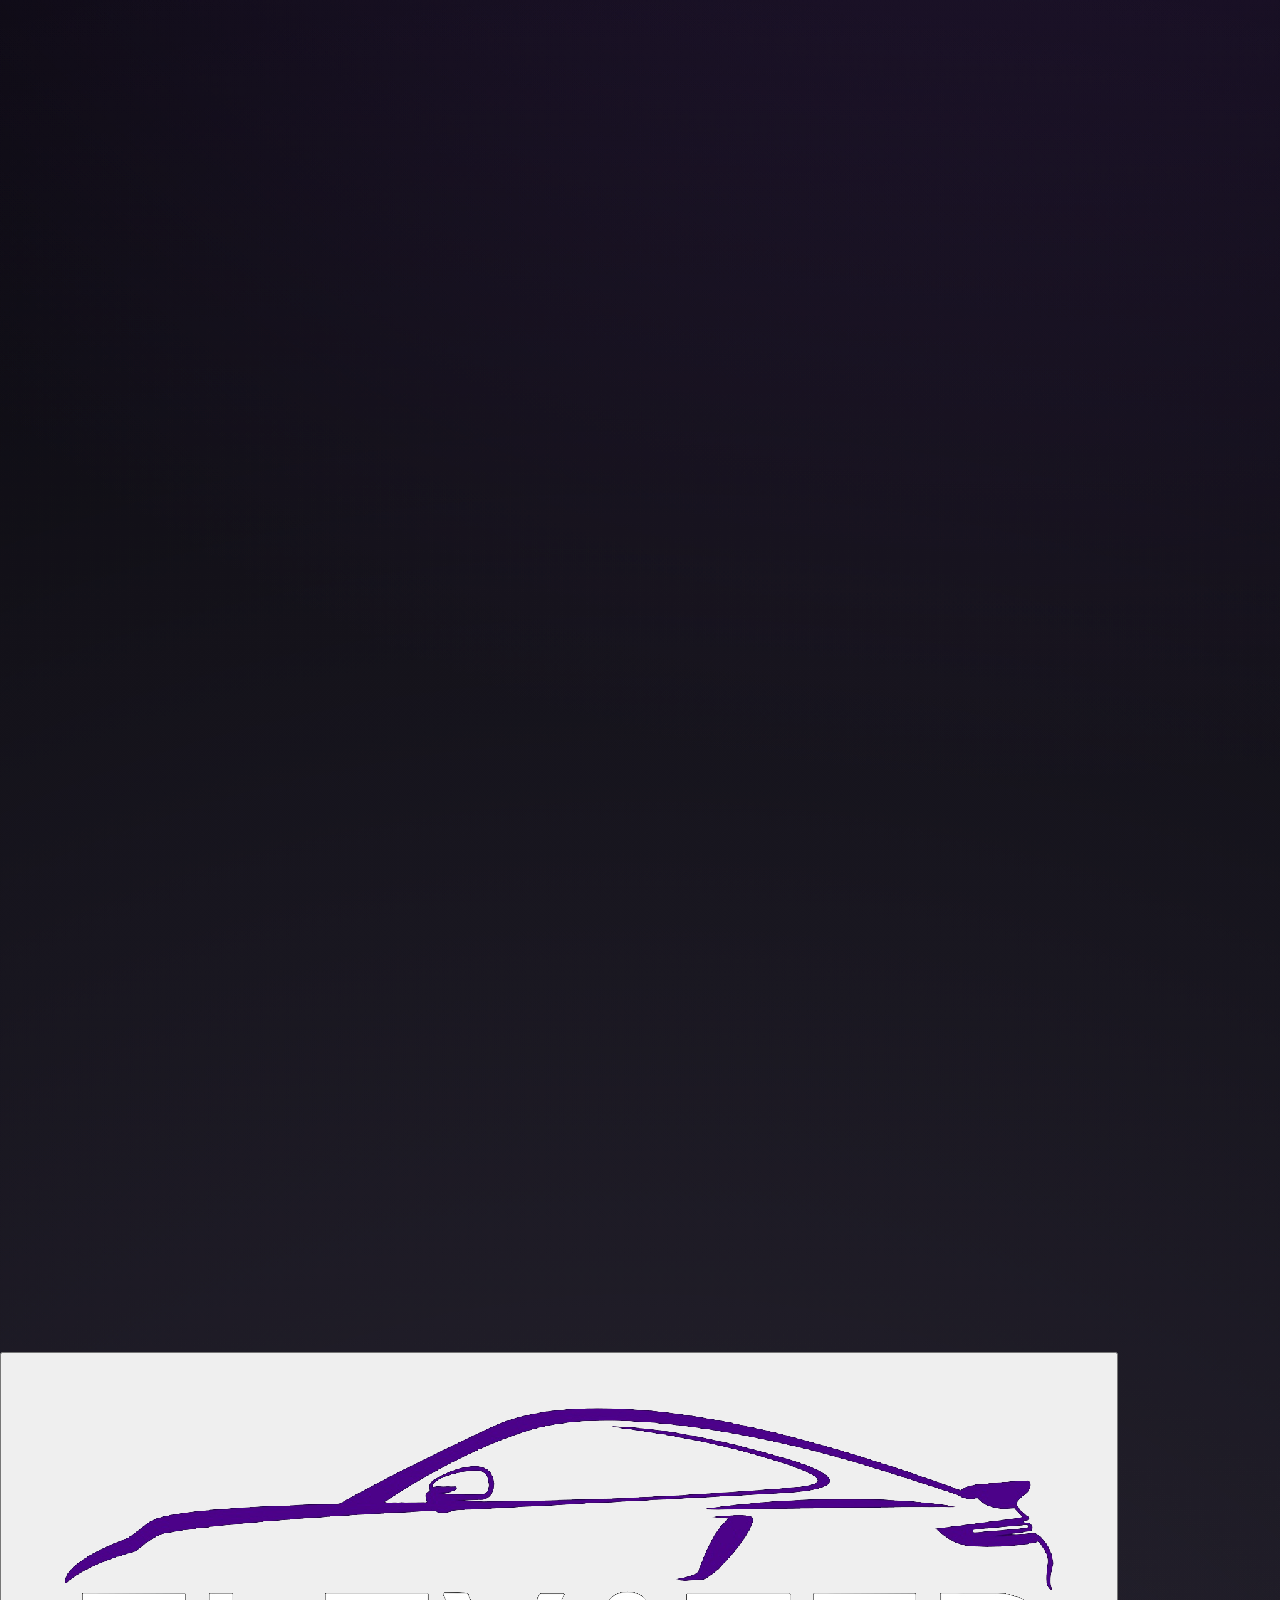
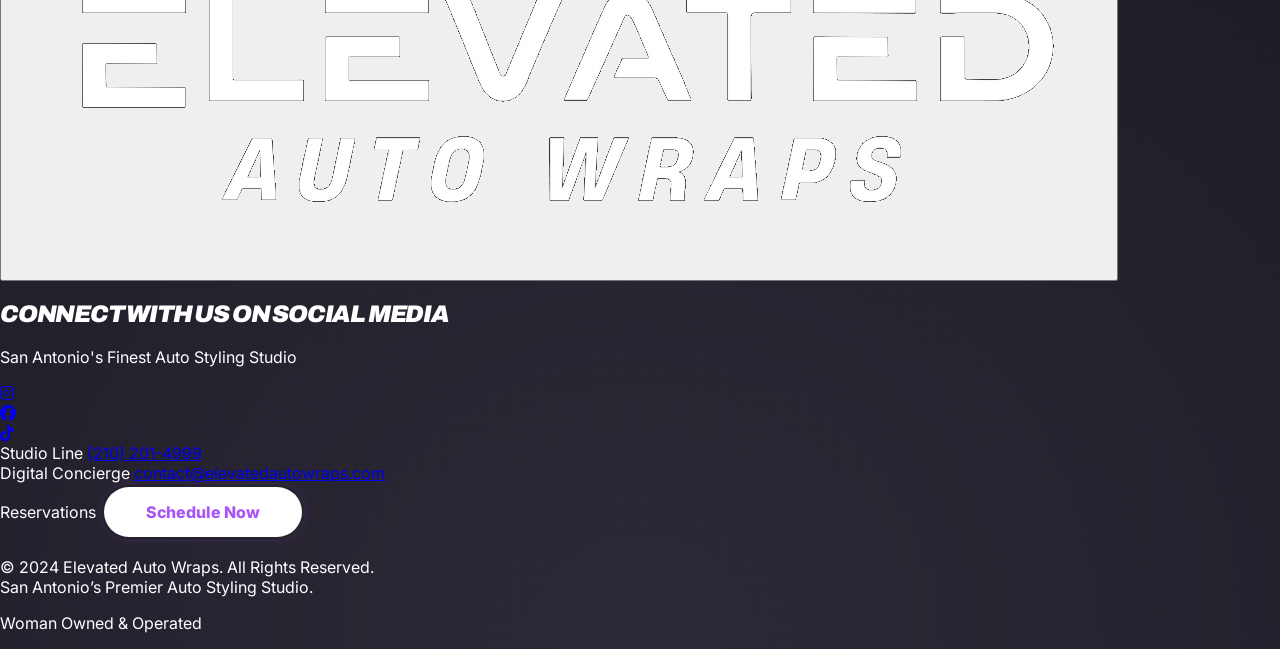
==== commit 848d064f: "light dark mode" ====
--- a/index.html
+++ b/index.html
@@ -213,6 +213,8 @@
       document.write('<script src="https://polyfill.io/v3/polyfill.min.js?features=IntersectionObserver"><\/script>');
     }
   </script>
+  <link rel="stylesheet" href="dark-mode.css">
+  <script src="dark-mode.js"></script>
 </head>
 <body>
   <!-- Preloader -->
--- a/dark-mode.css
+++ b/dark-mode.css
@@ -0,0 +1,611 @@
+/* ═══════════════════════════════════════════════════════════════
+   FLUID DARK MODE — Inspired by FluidDarkMode (AGSL shader reveal)
+   Noise-warped polygon reveal + canvas ripple/glow wave front
+   ═══════════════════════════════════════════════════════════════ */
+
+/* ── View Transition — disable defaults, JS drives polygon clip ── */
+::view-transition-old(root) {
+  animation: none;
+  mix-blend-mode: normal;
+  z-index: -1;
+}
+
+::view-transition-new(root) {
+  animation: none;
+  mix-blend-mode: normal;
+  /* Start hidden — JS polygon animation takes over immediately */
+  clip-path: inset(100%);
+}
+
+/* ── Fluid Canvas Overlay (glow + ripple rings) ── */
+#fluid-dark-mode-canvas {
+  position: fixed;
+  top: 0;
+  left: 0;
+  width: 100vw;
+  height: 100vh;
+  z-index: 2147483646;
+  pointer-events: none;
+}
+
+/* ── Toggle Button ── */
+.fluid-dark-toggle {
+  position: relative;
+  width: 44px;
+  height: 44px;
+  border-radius: 50%;
+  border: 1px solid rgba(255, 255, 255, 0.15);
+  background: rgba(255, 255, 255, 0.05);
+  backdrop-filter: blur(10px);
+  cursor: pointer;
+  display: flex;
+  align-items: center;
+  justify-content: center;
+  transition: all 0.4s cubic-bezier(0.4, 0, 0.2, 1);
+  outline: none;
+  -webkit-tap-highlight-color: transparent;
+  overflow: hidden;
+  flex-shrink: 0;
+}
+
+.fluid-dark-toggle:hover {
+  border-color: rgba(168, 85, 247, 0.4);
+  background: rgba(168, 85, 247, 0.1);
+  box-shadow: 0 0 20px rgba(168, 85, 247, 0.2);
+  transform: scale(1.08);
+}
+
+.fluid-dark-toggle:active {
+  transform: scale(0.95);
+}
+
+.fluid-dark-toggle .toggle-icon {
+  font-size: 18px;
+  transition: transform 0.5s cubic-bezier(0.4, 0, 0.2, 1), opacity 0.3s ease;
+  line-height: 1;
+}
+
+.fluid-dark-toggle .toggle-icon.sun {
+  position: absolute;
+  opacity: 0;
+  transform: rotate(-90deg) scale(0.5);
+}
+
+.fluid-dark-toggle .toggle-icon.moon {
+  opacity: 1;
+  transform: rotate(0deg) scale(1);
+}
+
+[data-theme="light"] .fluid-dark-toggle {
+  border-color: rgba(0, 0, 0, 0.15);
+  background: rgba(0, 0, 0, 0.05);
+}
+
+[data-theme="light"] .fluid-dark-toggle:hover {
+  border-color: rgba(124, 58, 237, 0.4);
+  background: rgba(124, 58, 237, 0.1);
+  box-shadow: 0 0 20px rgba(124, 58, 237, 0.2);
+}
+
+[data-theme="light"] .fluid-dark-toggle .toggle-icon.sun {
+  opacity: 1;
+  transform: rotate(0deg) scale(1);
+}
+
+[data-theme="light"] .fluid-dark-toggle .toggle-icon.moon {
+  opacity: 0;
+  transform: rotate(90deg) scale(0.5);
+}
+
+/* ═══════════════════════════════════════════════════════════════
+   LIGHT THEME — Complete Design System
+
+   Palette:
+   ┌─ Backgrounds ────────────────────────────────────────────────┐
+   │  Page base   #faf9fd  Pearl white (trace purple warmth)      │
+   │  Alt section #f1edf9  Soft lavender pearl                    │
+   │  Card        #e9e3f4  Elevated card surface                  │
+   │  Deep card   #ddd7ef  Inset / nested surfaces                │
+   └──────────────────────────────────────────────────────────────┘
+   ┌─ Typography ─────────────────────────────────────────────────┐
+   │  Heading     #0e0c1a  Near-black, warm purple base           │
+   │  Body        #2e2949  Deep purple-gray, premium paragraphs   │
+   │  Secondary   #4e4872  Muted readable text  ~6.5:1 contrast   │
+   └──────────────────────────────────────────────────────────────┘
+   ┌─ Accents ────────────────────────────────────────────────────┐
+   │  Purple hi   #7c3aed  Heading highlights, links              │
+   │  Purple deep #6d28d9  Hover, eyebrows                        │
+   └──────────────────────────────────────────────────────────────┘
+
+   Photo/video sections with dark overlays keep their white text —
+   those are intentional dark islands within the light page.
+   ═══════════════════════════════════════════════════════════════ */
+
+/* ── Page background: atmospheric pearl lavender ── */
+[data-theme="light"] body {
+  background:
+    radial-gradient(circle at 15% 0%,   rgba(124, 58, 237, 0.10) 0%, transparent 45%),
+    radial-gradient(circle at 85% 5%,   rgba(168, 85, 247, 0.07) 0%, transparent 40%),
+    radial-gradient(circle at 50% 100%, rgba(109, 40, 217, 0.06) 0%, transparent 55%),
+    linear-gradient(165deg, #faf9fd 0%, #f4f0fb 45%, #ede8f7 100%) !important;
+  background-color: #faf9fd !important;
+  color: #0e0c1a !important;
+}
+
+/* ── Navbar: intentionally kept dark — clean contrast strip ── */
+[data-theme="light"] #main-nav {
+  background: rgba(8, 6, 18, 0.80) !important;
+  backdrop-filter: blur(24px) saturate(180%) !important;
+  border-bottom-color: rgba(255, 255, 255, 0.06) !important;
+}
+[data-theme="light"] #main-nav a,
+[data-theme="light"] #main-nav span,
+[data-theme="light"] #main-nav .text-white {
+  color: white !important;
+}
+[data-theme="light"] #main-nav .text-purple-400 { color: #c084fc !important; }
+
+/* Toggle button sits inside dark navbar — keep its own light-mode look */
+[data-theme="light"] .fluid-dark-toggle {
+  border-color: rgba(255, 255, 255, 0.20) !important;
+  background: rgba(255, 255, 255, 0.08) !important;
+}
+[data-theme="light"] .fluid-dark-toggle:hover {
+  border-color: rgba(168, 85, 247, 0.50) !important;
+  background: rgba(168, 85, 247, 0.15) !important;
+  box-shadow: 0 0 20px rgba(168, 85, 247, 0.25) !important;
+}
+[data-theme="light"] .fluid-dark-toggle .toggle-icon.sun  { opacity: 1;  transform: rotate(0deg) scale(1); }
+[data-theme="light"] .fluid-dark-toggle .toggle-icon.moon { opacity: 0;  transform: rotate(90deg) scale(0.5); }
+
+/* ══════════════════════════════════════════════════════════════
+   TYPOGRAPHY — global text colour overrides
+   white / near-white classes are invisible on #faf9fd without these.
+   ══════════════════════════════════════════════════════════════ */
+
+[data-theme="light"] .text-white       { color: #0e0c1a !important; }
+[data-theme="light"] .text-white\/80   { color: rgba(14, 12, 26, 0.72) !important; }
+[data-theme="light"] .text-white\/50   { color: rgba(14, 12, 26, 0.40) !important; }
+[data-theme="light"] .text-white\/40   { color: rgba(14, 12, 26, 0.32) !important; }
+
+/* zinc-100/200/300 designed for dark bgs — invisible on light */
+[data-theme="light"] .text-zinc-100    { color: #2e2949 !important; }
+[data-theme="light"] .text-zinc-200    { color: #2e2949 !important; }
+[data-theme="light"] .text-zinc-300    { color: #2e2949 !important; }
+/* zinc-400 (#a1a1aa = 2.4:1 on #faf9fd) — fails WCAG AA, override */
+[data-theme="light"] .text-zinc-400    { color: #4e4872 !important; }
+/* zinc-500 ≈ 4.9:1  zinc-600 ≈ 9.8:1 — already readable, no override */
+
+/* Purple: deepen for light-bg contrast */
+[data-theme="light"] .text-purple-300  { color: #7c3aed !important; }
+[data-theme="light"] .text-purple-400  { color: #7c3aed !important; }
+[data-theme="light"] .text-purple-500  { color: #6d28d9 !important; }
+
+/* Encrypted / scramble accent spans */
+[data-theme="light"] .encrypted-inline { color: #7c3aed !important; }
+
+/* ── Hero title "ELEVATED AUTO" — stone silver ── */
+[data-theme="light"] .hero h1,
+[data-theme="light"] .hero h1 .text-white { color: #b4afc6 !important; }
+
+/* ══════════════════════════════════════════════════════════════
+   PHOTO & VIDEO SECTIONS — restore white text
+   These sections have dark overlays that are NOT overridden,
+   so backgrounds stay dark. White text is correct here.
+   ══════════════════════════════════════════════════════════════ */
+
+/* Index: parallax-cta (photo background) */
+[data-theme="light"] #parallax-cta .text-white      { color: white !important; }
+[data-theme="light"] #parallax-cta .text-white\/80  { color: rgba(255, 255, 255, 0.80) !important; }
+[data-theme="light"] #parallax-cta .text-white\/50  { color: rgba(255, 255, 255, 0.50) !important; }
+[data-theme="light"] #parallax-cta .text-zinc-300   { color: rgba(230, 225, 245, 0.85) !important; }
+[data-theme="light"] #parallax-cta .text-zinc-400   { color: rgba(210, 200, 235, 0.75) !important; }
+[data-theme="light"] #parallax-cta .text-purple-400 { color: #c084fc !important; }
+[data-theme="light"] #parallax-cta .text-purple-500 { color: #a855f7 !important; }
+
+/* Video hero sections — services.html & wraps.html */
+[data-theme="light"] section:has(> video) .text-white      { color: white !important; }
+[data-theme="light"] section:has(> video) .text-white\/80  { color: rgba(255, 255, 255, 0.80) !important; }
+[data-theme="light"] section:has(> video) .text-white\/50  { color: rgba(255, 255, 255, 0.50) !important; }
+[data-theme="light"] section:has(> video) .text-zinc-100   { color: rgba(255, 255, 255, 0.92) !important; }
+[data-theme="light"] section:has(> video) .text-zinc-300   { color: rgba(230, 225, 245, 0.85) !important; }
+[data-theme="light"] section:has(> video) .text-zinc-400   { color: rgba(210, 200, 235, 0.75) !important; }
+[data-theme="light"] section:has(> video) .text-purple-400 { color: #c084fc !important; }
+[data-theme="light"] section:has(> video) .text-purple-500 { color: #a855f7 !important; }
+
+/* Sections with 60% dark photo overlay */
+[data-theme="light"] section:has(> div.bg-black\/60) .text-white      { color: white !important; }
+[data-theme="light"] section:has(> div.bg-black\/60) .text-white\/80  { color: rgba(255, 255, 255, 0.80) !important; }
+[data-theme="light"] section:has(> div.bg-black\/60) .text-white\/50  { color: rgba(255, 255, 255, 0.50) !important; }
+[data-theme="light"] section:has(> div.bg-black\/60) .text-zinc-100   { color: rgba(255, 255, 255, 0.92) !important; }
+[data-theme="light"] section:has(> div.bg-black\/60) .text-zinc-300   { color: rgba(230, 225, 245, 0.85) !important; }
+[data-theme="light"] section:has(> div.bg-black\/60) .text-zinc-400   { color: rgba(210, 200, 235, 0.75) !important; }
+[data-theme="light"] section:has(> div.bg-black\/60) .text-purple-400 { color: #c084fc !important; }
+[data-theme="light"] section:has(> div.bg-black\/60) .text-purple-500 { color: #a855f7 !important; }
+
+/* Sections with 55% dark photo overlay */
+[data-theme="light"] section:has(> div.bg-black\/55) .text-white      { color: white !important; }
+[data-theme="light"] section:has(> div.bg-black\/55) .text-white\/50  { color: rgba(255, 255, 255, 0.50) !important; }
+[data-theme="light"] section:has(> div.bg-black\/55) .text-zinc-300   { color: rgba(230, 225, 245, 0.85) !important; }
+[data-theme="light"] section:has(> div.bg-black\/55) .text-purple-400 { color: #c084fc !important; }
+
+/* Quote hero background-image section */
+[data-theme="light"] [style*="Quote_Background"] .text-white      { color: white !important; }
+[data-theme="light"] [style*="Quote_Background"] .text-white\/50  { color: rgba(255, 255, 255, 0.50) !important; }
+[data-theme="light"] [style*="Quote_Background"] .text-zinc-300   { color: rgba(230, 225, 245, 0.85) !important; }
+[data-theme="light"] [style*="Quote_Background"] .text-purple-400 { color: #c084fc !important; }
+
+/* ══════════════════════════════════════════════════════════════
+   SECTION BACKGROUNDS
+   Note: bg-black/20, /40, /55, /60 are photo overlays — NOT overridden.
+   ══════════════════════════════════════════════════════════════ */
+
+[data-theme="light"] .bg-\[\#08070b\]  { background-color: #faf9fd !important; }
+
+/* bg-black: only non-overlay uses (not absolute/fixed positioned overlay divs) */
+[data-theme="light"] .bg-black:not(.absolute):not(.fixed):not([style]) {
+  background-color: #f1edf9 !important;
+}
+
+[data-theme="light"] .bg-zinc-950      { background-color: #e8e2f2 !important; }
+[data-theme="light"] .bg-zinc-900      { background-color: #ede8f5 !important; }
+
+/* Atmospheric purple blobs */
+[data-theme="light"] .bg-purple-500\/15,
+[data-theme="light"] .bg-purple-600\/10 { background-color: rgba(124, 58, 237, 0.07) !important; }
+[data-theme="light"] .bg-purple-500\/10  { background-color: rgba(124, 58, 237, 0.05) !important; }
+[data-theme="light"] .bg-purple-500\/5   { background-color: rgba(124, 58, 237, 0.03) !important; }
+
+/* White-alpha blobs (glow accents in dark mode — invert for light) */
+[data-theme="light"] .bg-white\/5       { background-color: rgba(14, 12, 26, 0.04) !important; }
+[data-theme="light"] .bg-white\/10      { background-color: rgba(14, 12, 26, 0.06) !important; }
+
+/* Mesh background */
+[data-theme="light"] .bg-mesh {
+  background-image:
+    radial-gradient(at 0%   0%,   rgba(124, 58, 237, 0.05) 0px, transparent 50%),
+    radial-gradient(at 100% 0%,   rgba(168, 85, 247, 0.08) 0px, transparent 50%),
+    radial-gradient(at 100% 100%, rgba(124, 58, 237, 0.05) 0px, transparent 50%),
+    radial-gradient(at 0%   100%, rgba(168, 85, 247, 0.08) 0px, transparent 50%) !important;
+}
+
+/* Inline style dark backgrounds */
+[data-theme="light"] [style*="background-color: #08070b"],
+[data-theme="light"] [style*="background-color: rgb(8, 7, 11)"] {
+  background-color: #faf9fd !important;
+}
+
+/* Gradient fade bars */
+[data-theme="light"] .bg-gradient-to-b.from-\[\#08070b\] {
+  background: linear-gradient(to bottom, #faf9fd, transparent, #faf9fd) !important;
+}
+
+/* ══════════════════════════════════════════════════════════════
+   SURFACES — cards, glass panels
+   ══════════════════════════════════════════════════════════════ */
+
+[data-theme="light"] .glass-panel {
+  background: rgba(255, 255, 255, 0.72) !important;
+  border-color: rgba(124, 58, 237, 0.12) !important;
+  backdrop-filter: blur(20px) !important;
+}
+[data-theme="light"] .scroll-animation-card {
+  background-color: #ddd7ef !important;
+  border-color: rgba(124, 58, 237, 0.12) !important;
+}
+[data-theme="light"] .bg-white\/60 {
+  background: rgba(255, 255, 255, 0.88) !important;
+}
+
+/* ══════════════════════════════════════════════════════════════
+   BORDERS
+   ══════════════════════════════════════════════════════════════ */
+
+[data-theme="light"] .border-white\/5       { border-color: rgba(14, 12, 26, 0.07) !important; }
+[data-theme="light"] .border-white\/10      { border-color: rgba(14, 12, 26, 0.10) !important; }
+[data-theme="light"] .border-white\/30      { border-color: rgba(14, 12, 26, 0.18) !important; }
+[data-theme="light"] .border-purple-500\/20 { border-color: rgba(124, 58, 237, 0.20) !important; }
+
+/* ══════════════════════════════════════════════════════════════
+   SHADOWS & FILTERS
+   ══════════════════════════════════════════════════════════════ */
+
+[data-theme="light"] .drop-shadow-\[0_10px_40px_rgba\(0\,0\,0\,1\)\] {
+  filter: drop-shadow(0 10px 30px rgba(14, 12, 26, 0.18)) !important;
+}
+[data-theme="light"] .drop-shadow-\[0_0_60px_rgba\(168\,85\,247\,0\.5\)\] {
+  filter: drop-shadow(0 0 40px rgba(124, 58, 237, 0.22)) !important;
+}
+[data-theme="light"] .shadow-2xl {
+  box-shadow: 0 25px 50px -12px rgba(14, 12, 26, 0.12) !important;
+}
+
+/* ══════════════════════════════════════════════════════════════
+   BUTTONS
+   ══════════════════════════════════════════════════════════════ */
+
+[data-theme="light"] .btn-solid {
+  color: #6d28d9 !important;
+  border-color: rgba(109, 40, 217, 0.25) !important;
+  box-shadow: 0 0 12px rgba(109, 40, 217, 0.10) !important;
+}
+[data-theme="light"] .btn-solid::after {
+  background: #faf9fd !important;
+}
+[data-theme="light"] .btn-solid:hover {
+  color: #4c1d95 !important;
+  box-shadow: 0 0 40px rgba(109, 40, 217, 0.35) !important;
+}
+
+/* ══════════════════════════════════════════════════════════════
+   MOBILE MENU
+   ══════════════════════════════════════════════════════════════ */
+
+[data-theme="light"] #mobile-menu {
+  background: linear-gradient(160deg, #faf9fd 0%, #ede8f7 100%) !important;
+}
+[data-theme="light"] #mobile-menu .absolute.inset-0.bg-black {
+  background: transparent !important;
+}
+[data-theme="light"] #mobile-menu .mobile-link {
+  color: #0e0c1a !important;
+}
+[data-theme="light"] #mobile-menu .roll-inner > span:last-child {
+  color: #7c3aed !important;
+}
+[data-theme="light"] #mobile-menu a:not(.mobile-link) {
+  color: #4e4872 !important;
+}
+
+/* ══════════════════════════════════════════════════════════════
+   HERO CANVAS
+   ══════════════════════════════════════════════════════════════ */
+
+[data-theme="light"] #hero-canvas {
+  filter: brightness(1.12) saturate(0.88) contrast(0.95);
+}
+
+/* ══════════════════════════════════════════════════════════════
+   PRELOADER
+   ══════════════════════════════════════════════════════════════ */
+
+[data-theme="light"] #preloader {
+  background-color: #faf9fd !important;
+}
+
+/* ══════════════════════════════════════════════════════════════
+   FOOTER
+   ══════════════════════════════════════════════════════════════ */
+
+[data-theme="light"] footer.bg-black:not(.absolute):not(.fixed) {
+  background: linear-gradient(to bottom, #ede8f5 0%, #e4ddf0 100%) !important;
+}
+[data-theme="light"] footer .text-white             { color: #0e0c1a !important; }
+[data-theme="light"] footer .text-zinc-100          { color: #2e2949 !important; }
+[data-theme="light"] footer .text-zinc-300          { color: #2e2949 !important; }
+[data-theme="light"] footer .text-zinc-400          { color: #4e4872 !important; }
+[data-theme="light"] footer .text-zinc-500          { color: #4e4872 !important; }
+[data-theme="light"] footer .text-zinc-600          { color: #4e4872 !important; }
+[data-theme="light"] footer .text-purple-500        { color: #6d28d9 !important; }
+[data-theme="light"] footer a.text-white:hover      { color: #6d28d9 !important; }
+[data-theme="light"] footer .bg-zinc-900\/50        { background-color: rgba(124, 58, 237, 0.06) !important; }
+[data-theme="light"] footer .bg-zinc-800            { background-color: rgba(14, 12, 26, 0.12) !important; }
+[data-theme="light"] footer .border-white\/5        { border-color: rgba(124, 58, 237, 0.15) !important; }
+[data-theme="light"] footer .bg-white\/5            { background-color: rgba(124, 58, 237, 0.06) !important; }
+
+/* ══════════════════════════════════════════════════════════════
+   ABOUT PAGE — gradient background
+   ══════════════════════════════════════════════════════════════ */
+
+[data-theme="light"] .bg-gradient-to-b.from-white {
+  background: linear-gradient(to bottom,
+    #faf9fd 0%,
+    rgba(168, 85, 247, 0.08) 25%,
+    rgba(109, 40, 217, 0.07) 45%,
+    #faf9fd 60%) !important;
+}
+
+/* ══════════════════════════════════════════════════════════════
+   PPF PAGE — package cards & CTA
+   ══════════════════════════════════════════════════════════════ */
+
+/* .pulse-purple colour is zinc-400 which fails on light bg */
+[data-theme="light"] .pulse-purple { color: #4e4872 !important; }
+
+/* ── Hero: full-viewport WebGL canvas — keep section dark ──
+   The [data-us-project] embed renders a dark animation covering
+   100vw × 100vh. White text must stay white or it sinks into
+   the dark canvas and becomes unreadable. */
+[data-theme="light"] section:has([data-us-project]) {
+  background-color: #08070b !important;
+}
+[data-theme="light"] section:has([data-us-project]) .text-white      { color: white !important; }
+[data-theme="light"] section:has([data-us-project]) .text-white\/40  { color: rgba(255, 255, 255, 0.40) !important; }
+[data-theme="light"] section:has([data-us-project]) .text-white\/50  { color: rgba(255, 255, 255, 0.50) !important; }
+[data-theme="light"] section:has([data-us-project]) .text-purple-300 { color: #c084fc !important; }
+[data-theme="light"] section:has([data-us-project]) .btn-solid       { color: #a855f7 !important; }
+
+/* Package cards (Full Front / Track Pack / Full Body) —
+   div.grid.bg-zinc-950/80 is the surface wrapper. Make it a glass card. */
+[data-theme="light"] .grid.bg-zinc-950\/80 {
+  background: rgba(255, 255, 255, 0.88) !important;
+  border: 1px solid rgba(124, 58, 237, 0.12) !important;
+  backdrop-filter: blur(20px) !important;
+  box-shadow:
+    0 25px 60px rgba(14, 12, 26, 0.08),
+    0 0 0 1px rgba(124, 58, 237, 0.08) !important;
+}
+/* "Interactive 3D Preview" pill button — lighten for the new card bg */
+[data-theme="light"] .grid.bg-zinc-950\/80 .bg-black\/60 {
+  background: rgba(124, 58, 237, 0.07) !important;
+  border-color: rgba(124, 58, 237, 0.15) !important;
+}
+/* divider line inside card */
+[data-theme="light"] .grid.bg-zinc-950\/80 .border-white\/10 {
+  border-color: rgba(124, 58, 237, 0.15) !important;
+}
+/* "Consultation Required" & package description text — dark on light card */
+[data-theme="light"] .grid.bg-zinc-950\/80 .text-white   { color: #0e0c1a !important; }
+[data-theme="light"] .grid.bg-zinc-950\/80 .text-zinc-400 { color: #4e4872 !important; }
+[data-theme="light"] .grid.bg-zinc-950\/80 .text-zinc-600 { color: #4e4872 !important; }
+
+/* Bottom CTA section (bg-zinc-950/80 on a <section>) has a photo bg +
+   purple glow overlay — keep it dark and restore white text. */
+[data-theme="light"] section.bg-zinc-950\/80 {
+  background: rgba(9, 9, 11, 0.80) !important;
+}
+[data-theme="light"] section.bg-zinc-950\/80 .text-white      { color: white !important; }
+[data-theme="light"] section.bg-zinc-950\/80 .border-white\/5 { border-color: rgba(255, 255, 255, 0.05) !important; }
+
+/* ══════════════════════════════════════════════════════════════
+   QUOTE PAGE — form card & inputs
+   ══════════════════════════════════════════════════════════════ */
+
+[data-theme="light"] .neu-card {
+  background: linear-gradient(145deg,
+    rgba(255, 255, 255, 0.94),
+    rgba(241, 237, 249, 0.97)) !important;
+  border-color: rgba(124, 58, 237, 0.14) !important;
+  box-shadow:
+    0 20px 60px rgba(14, 12, 26, 0.10),
+    0 0 0 1px rgba(124, 58, 237, 0.10) !important;
+}
+
+/* Quote hero wrapper keeps white text for the photo background, but the
+   glass cards inside it need the light-mode text palette restored. */
+[data-theme="light"] [style*="Quote_Background"] .neu-card .text-white      { color: #0e0c1a !important; }
+[data-theme="light"] [style*="Quote_Background"] .neu-card .text-white\/80  { color: rgba(14, 12, 26, 0.72) !important; }
+[data-theme="light"] [style*="Quote_Background"] .neu-card .text-white\/50  { color: rgba(14, 12, 26, 0.40) !important; }
+[data-theme="light"] [style*="Quote_Background"] .neu-card .text-zinc-300   { color: #2e2949 !important; }
+[data-theme="light"] [style*="Quote_Background"] .neu-card .text-zinc-400   { color: #4e4872 !important; }
+[data-theme="light"] [style*="Quote_Background"] .neu-card .text-zinc-500   { color: #71717a !important; }
+[data-theme="light"] [style*="Quote_Background"] .neu-card .text-zinc-600   { color: #71717a !important; }
+[data-theme="light"] [style*="Quote_Background"] .neu-card .text-purple-400 { color: #7c3aed !important; }
+
+[data-theme="light"] input,
+[data-theme="light"] select,
+[data-theme="light"] textarea {
+  background: rgba(255, 255, 255, 0.96) !important;
+  color: #0e0c1a !important;
+  border-color: rgba(124, 58, 237, 0.20) !important;
+}
+[data-theme="light"] input:focus,
+[data-theme="light"] select:focus,
+[data-theme="light"] textarea:focus {
+  border-color: rgba(109, 40, 217, 0.50) !important;
+  box-shadow: 0 0 0 3px rgba(109, 40, 217, 0.08) !important;
+  outline: none !important;
+}
+[data-theme="light"] input::placeholder,
+[data-theme="light"] textarea::placeholder { color: #9390aa !important; }
+[data-theme="light"] select option {
+  background: #faf9fd !important;
+  color: #0e0c1a !important;
+}
+
+/* Undo the page-level dark-mode calendar icon filter for light inputs. */
+[data-theme="light"] input[type="date"]::-webkit-calendar-picker-indicator {
+  filter: none !important;
+  opacity: 0.5;
+  cursor: pointer;
+}
+
+/* Input-leading icons */
+[data-theme="light"] .neu-card .text-zinc-600 { color: #9390aa !important; }
+
+[data-theme="light"] .neu-service-btn {
+  background: rgba(255, 255, 255, 0.88) !important;
+  border-color: rgba(124, 58, 237, 0.18) !important;
+  color: #2e2949 !important;
+  box-shadow: 0 4px 12px rgba(14, 12, 26, 0.06) !important;
+}
+[data-theme="light"] .neu-service-btn:hover,
+[data-theme="light"] .neu-service-btn.active,
+[data-theme="light"] .neu-service-btn.selected {
+  background: rgba(124, 58, 237, 0.10) !important;
+  border-color: rgba(109, 40, 217, 0.40) !important;
+  color: #6d28d9 !important;
+}
+[data-theme="light"] .neu-service-btn .icon-well {
+  background: rgba(124, 58, 237, 0.08) !important;
+  box-shadow: none !important;
+}
+[data-theme="light"] .neu-service-btn:hover .icon-well,
+[data-theme="light"] .neu-service-btn.selected .icon-well,
+[data-theme="light"] .neu-service-btn.active .icon-well {
+  background: rgba(109, 40, 217, 0.14) !important;
+}
+
+[data-theme="light"] .neu-submit {
+  background: linear-gradient(145deg, #f1edf9, #e6dff5) !important;
+  color: #0e0c1a !important;
+  border-color: rgba(124, 58, 237, 0.18) !important;
+  box-shadow:
+    6px 6px 16px rgba(14, 12, 26, 0.08),
+    -4px -4px 12px rgba(255, 255, 255, 0.90) !important;
+}
+[data-theme="light"] .neu-submit:hover {
+  color: #7c3aed !important;
+  box-shadow:
+    8px 12px 28px rgba(14, 12, 26, 0.12),
+    0 0 40px rgba(124, 58, 237, 0.18) !important;
+}
+[data-theme="light"] .neu-submit:hover svg { stroke: #7c3aed !important; }
+
+/* ══════════════════════════════════════════════════════════════
+   WRAPS PAGE
+   ══════════════════════════════════════════════════════════════ */
+
+/* ── Feature boxes: COLOR CHANGE / GRAPHICS / LIVERIES ──
+   bg-zinc-950/50 is semi-transparent near-black; over light bg it
+   blends to a muddy mid-gray where zinc-500 text is invisible. */
+[data-theme="light"] .bg-zinc-950\/50 {
+  background-color: rgba(233, 227, 244, 0.75) !important;
+  border-color: rgba(124, 58, 237, 0.14) !important;
+}
+[data-theme="light"] .bg-zinc-950\/20 {
+  background-color: rgba(233, 227, 244, 0.30) !important;
+}
+
+/* ── 3D collection cards ──
+   Each card is a full-bleed photo + bg-black/40 overlay (not overridden).
+   Title (z-20 over photo) and description pill need white text. */
+[data-theme="light"] .three-d-card .text-white       { color: white !important; }
+[data-theme="light"] .three-d-card .text-white\/80   { color: rgba(255, 255, 255, 0.80) !important; }
+[data-theme="light"] .three-d-card .text-zinc-200    { color: rgba(255, 255, 255, 0.88) !important; }
+[data-theme="light"] .three-d-card .border-white\/10 { border-color: rgba(255, 255, 255, 0.10) !important; }
+
+/* ══════════════════════════════════════════════════════════════
+   SERVICES PAGE — gallery cards & modal
+   Cards have their own inline dark background + .card-scrim gradient —
+   those are untouched by light mode. The section wrapper can be light.
+   The Unicorn Studio WebGL renders its own pixels; CSS can't affect it.
+   ══════════════════════════════════════════════════════════════ */
+
+/* Gallery card text — white over their own dark photo scrims */
+[data-theme="light"] .gallery-card .text-white      { color: white !important; }
+[data-theme="light"] .gallery-card .text-white\/80  { color: rgba(255, 255, 255, 0.80) !important; }
+[data-theme="light"] .gallery-card .card-label      { color: #a855f7 !important; }
+
+/* Modal — full-screen photo with dark overlay */
+[data-theme="light"] #gallery-modal .text-white     { color: white !important; }
+[data-theme="light"] #gallery-modal .text-white\/80 { color: rgba(255, 255, 255, 0.80) !important; }
+[data-theme="light"] #gallery-modal .text-purple-400{ color: #c084fc !important; }
+
+/* ══════════════════════════════════════════════════════════════
+   SMOOTH TRANSITIONS (non-view-transition elements)
+   ══════════════════════════════════════════════════════════════ */
+
+body,
+.glass-panel,
+.btn-solid,
+.scroll-animation-card,
+.neu-card,
+input, select, textarea {
+  transition:
+    background-color 0.35s ease,
+    background 0.35s ease,
+    color 0.35s ease,
+    border-color 0.35s ease,
+    box-shadow 0.35s ease !important;
+}
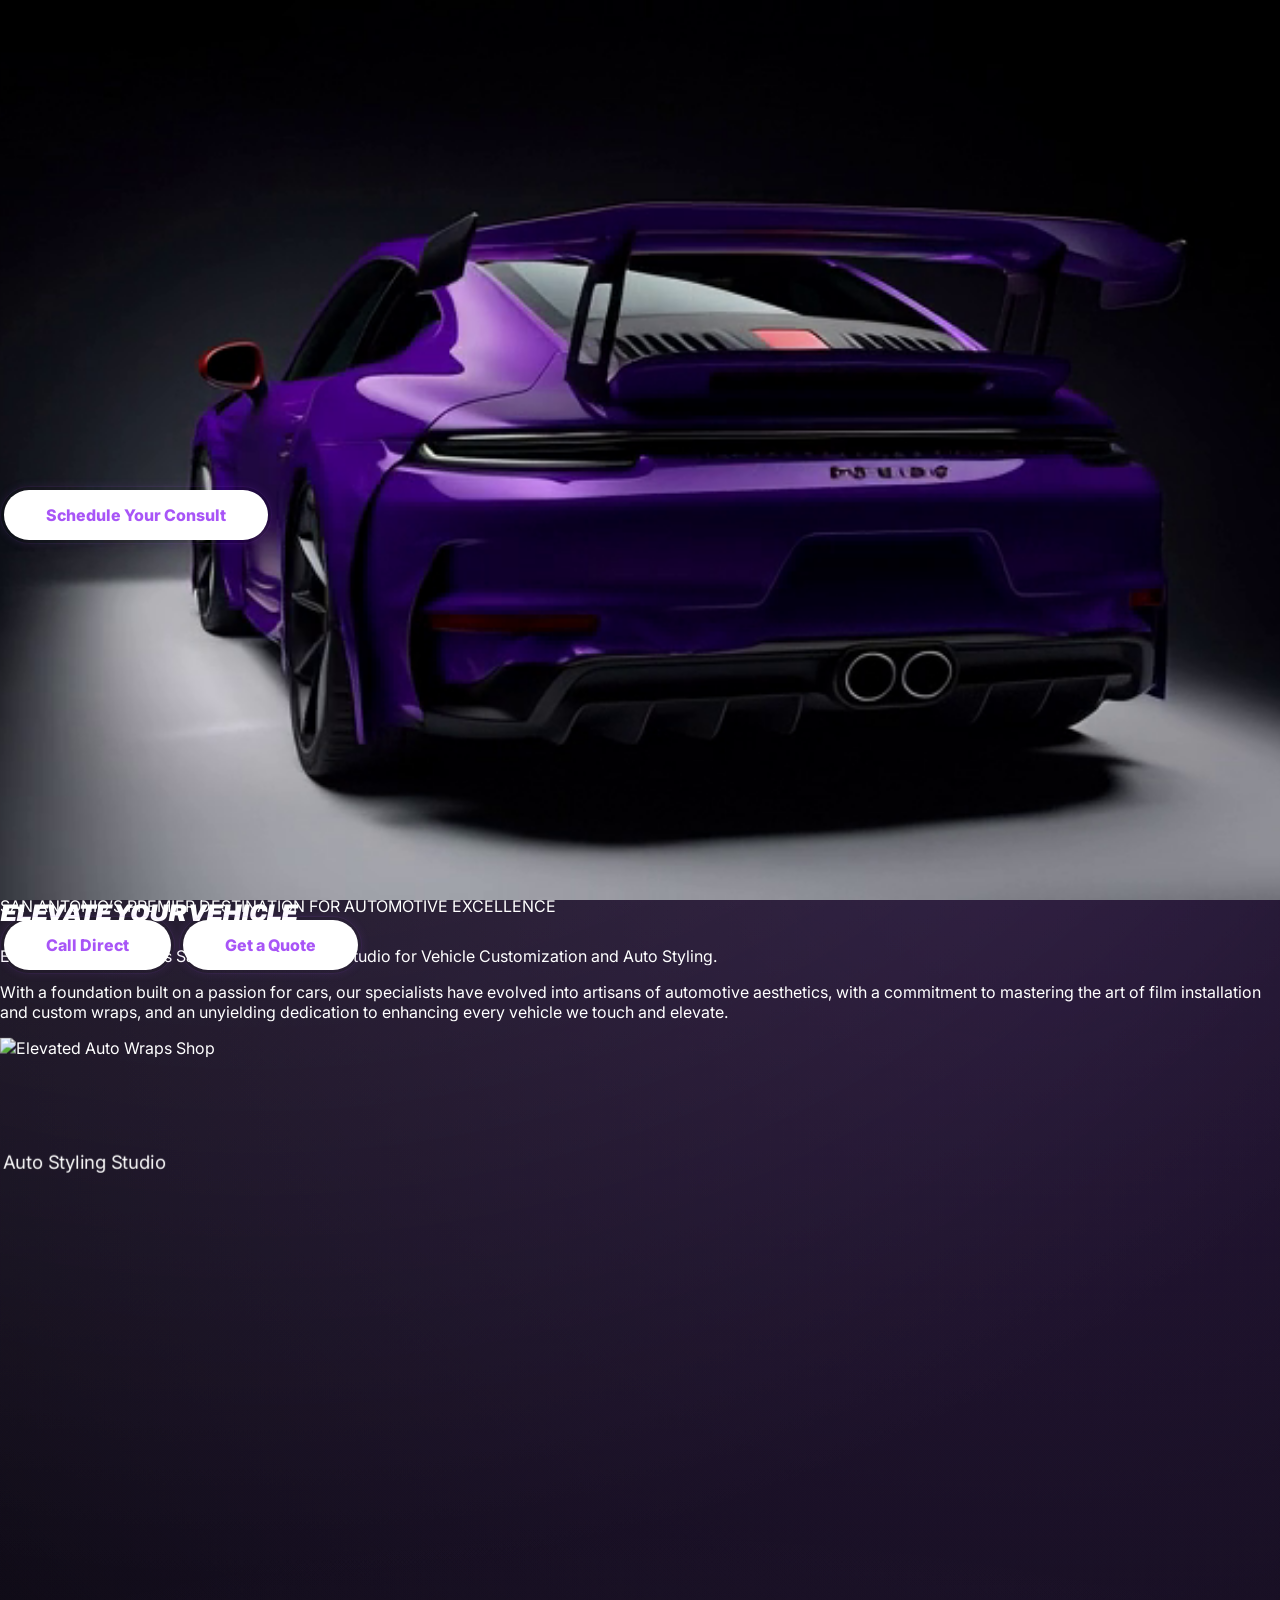
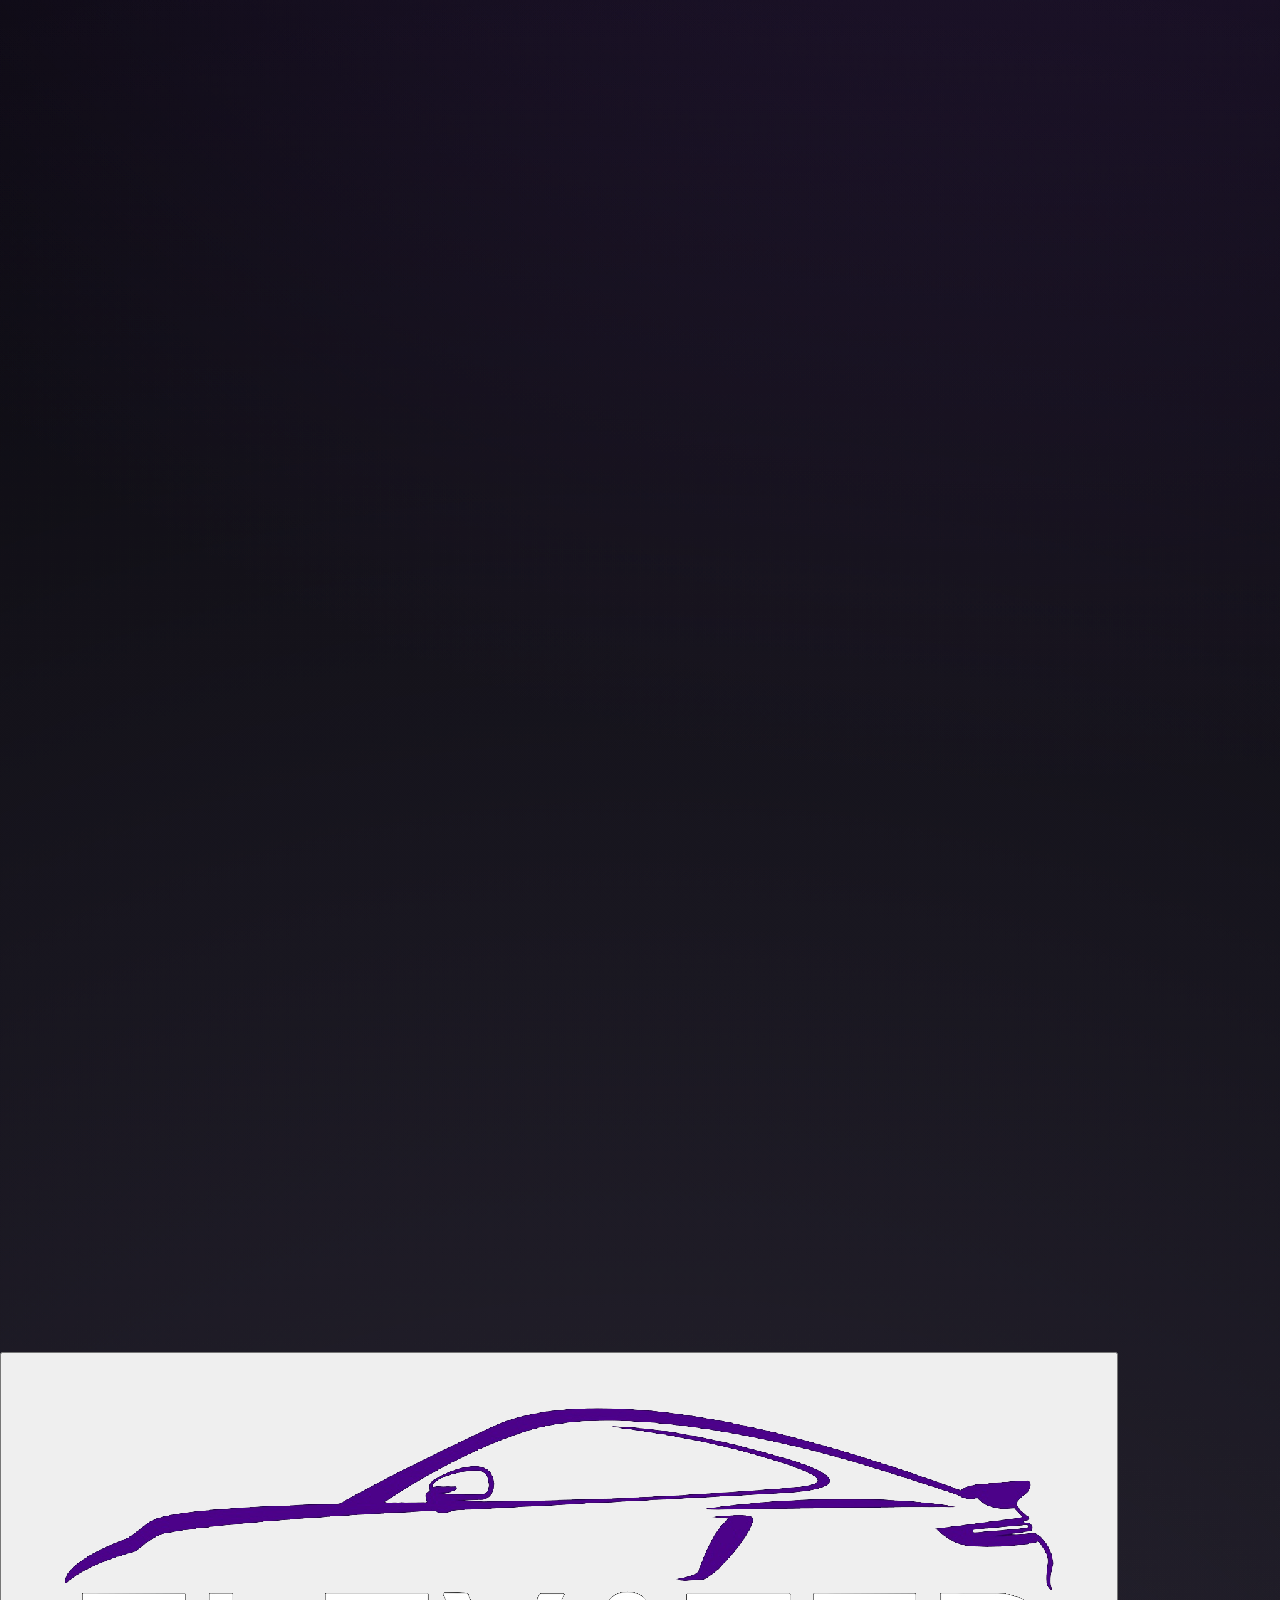
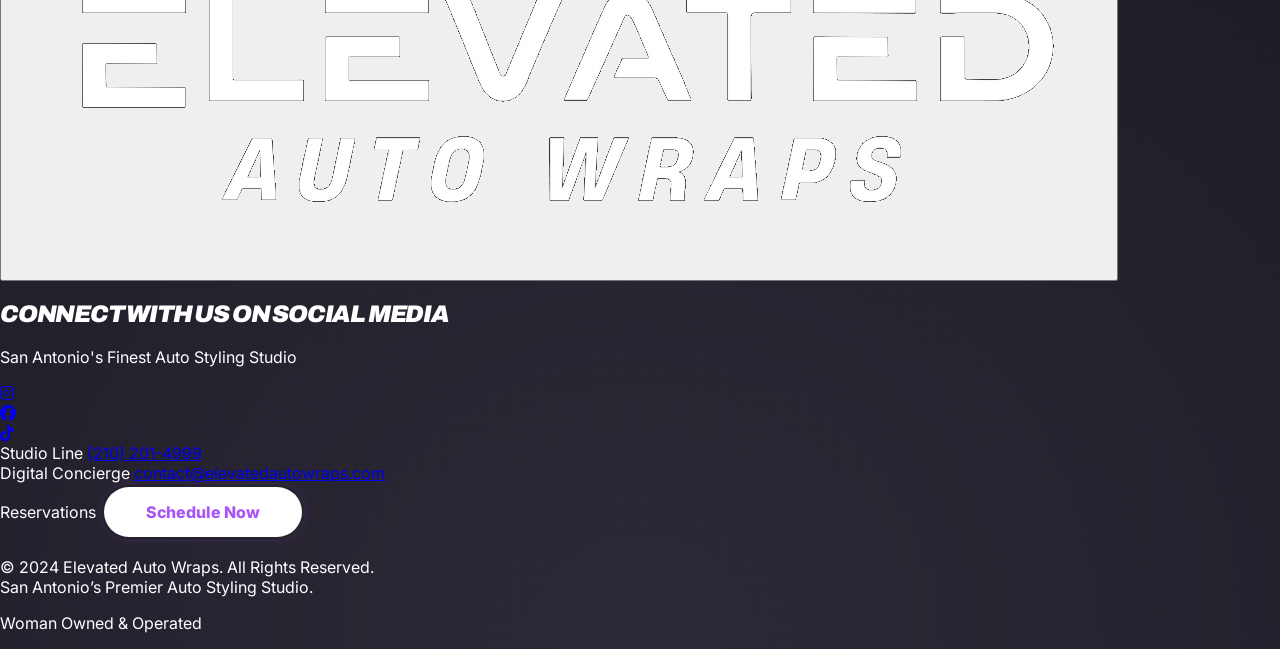
==== commit 2cba01f8: "hero edit" ====
--- a/index.html
+++ b/index.html
@@ -538,10 +538,10 @@
 
       const heroTl = gsap.timeline({
         scrollTrigger: {
-          scrub: 1,
+          scrub: 0.5,
           trigger: '.hero',
           start: 'top top',
-          end: '+=400%', 
+          end: '+=250%', 
           pin: true,
           anticipatePin: 1,
         }
@@ -557,9 +557,9 @@
 
       heroTl.to('.hero-content', {
         opacity: 1,
-        duration: 1.5,
+        duration: 1.2,
         ease: 'power2.out'
-      });
+      }, 1.8);
     }
   </script>
   <script>
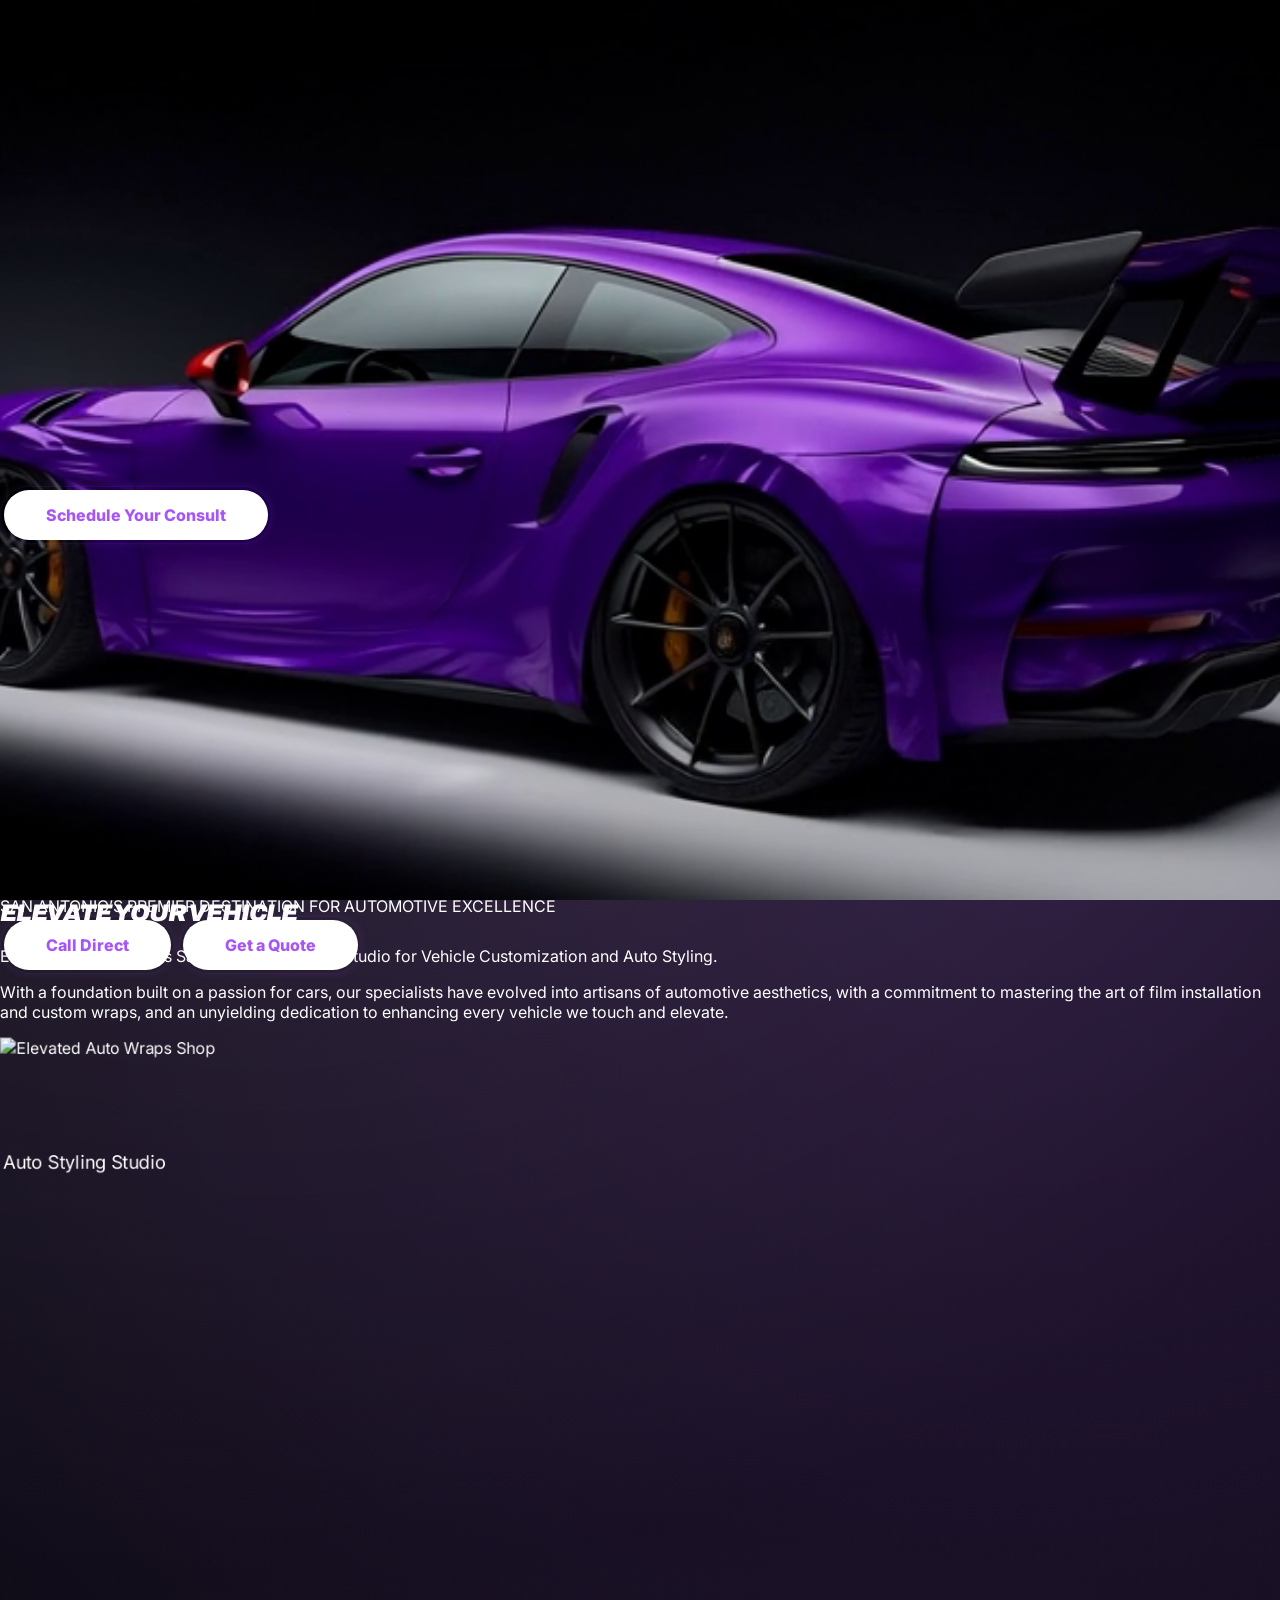
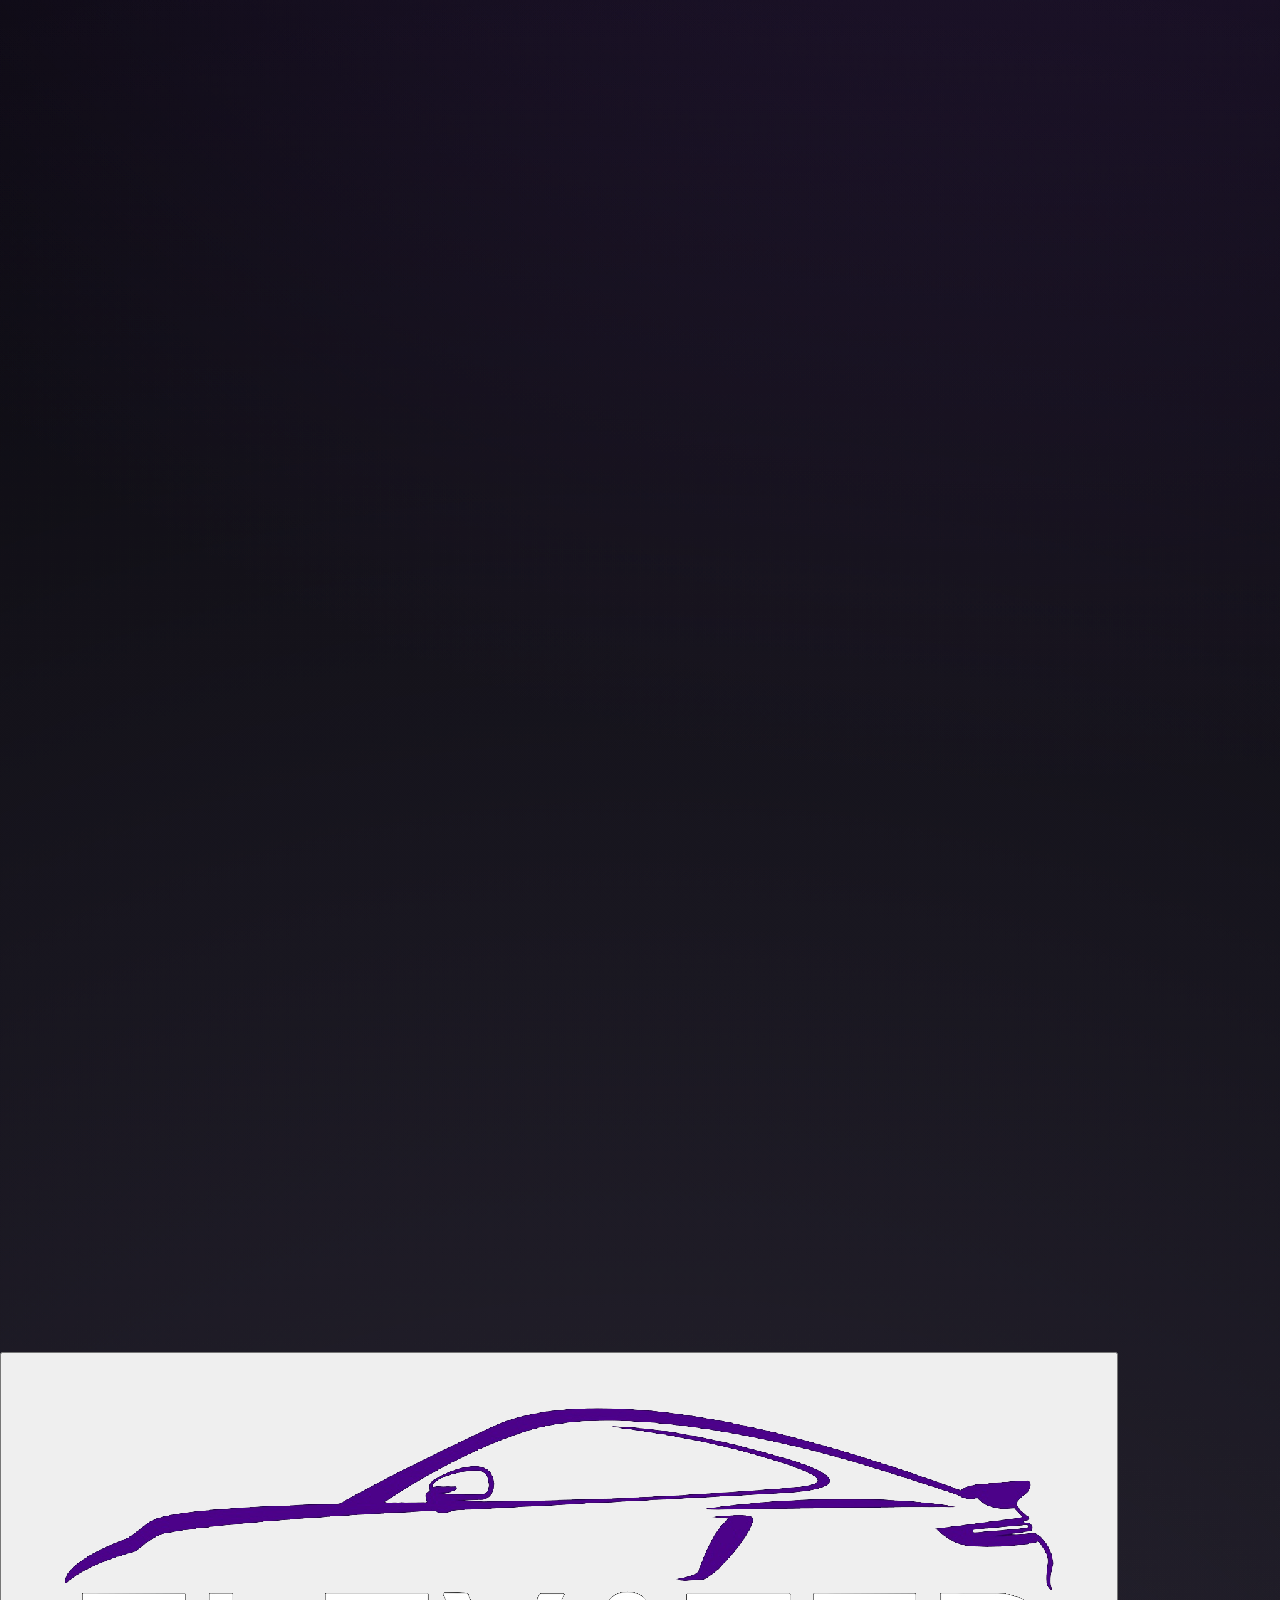
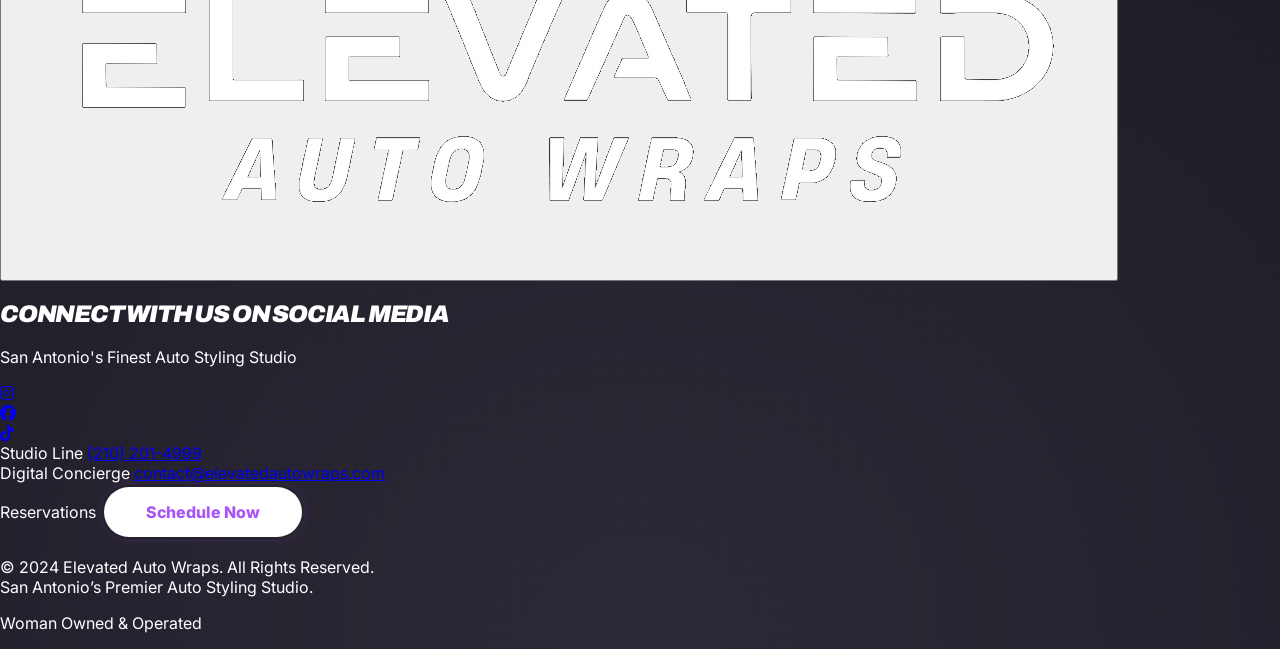
==== commit a06fb35b: "hero section update" ====
--- a/index.html
+++ b/index.html
@@ -198,7 +198,26 @@
         opacity: 1;
       }
     }
-  </style>
+
+    /* Mobile: solid black behind the hero until the user scrolls past it */
+    @media (max-width: 767px) {
+      html.hero-active,
+      body.hero-active {
+        background: #000 !important;
+        background-image: none !important;
+      }
+      .hero,
+      .hero > section {
+        background: #000 !important;
+      }
+      .hero > div:not(#hero-canvas) {
+        display: none !important;
+      }
+      #hero-canvas {
+        height: 100dvh !important;
+        background: #000;
+      }
+    }
   </style>
   <!-- GSAP and ScrollTrigger -->
   <script src="https://cdnjs.cloudflare.com/ajax/libs/gsap/3.12.5/gsap.min.js"></script>
@@ -216,7 +235,8 @@
   <link rel="stylesheet" href="dark-mode.css">
   <script src="dark-mode.js"></script>
 </head>
-<body>
+<body class="hero-active">
+  <script>document.documentElement.classList.add('hero-active');</script>
   <!-- Preloader -->
   <div id="preloader" class="fixed inset-0 z-[9999] bg-black flex flex-col items-center justify-center overflow-hidden transition-opacity duration-700">
     <div class="relative flex flex-col items-center">
@@ -468,7 +488,8 @@
         const img = images[frameToShow];
         if (img) {
           // Fill canvas with dark background to match site bg on letterbox areas
-          ctx.fillStyle = '#08070b';
+          const isMobile = heroCanvas.width < 768;
+          ctx.fillStyle = isMobile ? '#000' : '#08070b';
           ctx.fillRect(0, 0, heroCanvas.width, heroCanvas.height);
           
           const canvasRatio = heroCanvas.width / heroCanvas.height;
@@ -478,7 +499,6 @@
 
           // On mobile (narrow/portrait screens), use "contain" so the full image is visible
           // On desktop (wide screens), use "cover" for immersive fullscreen feel
-          const isMobile = heroCanvas.width < 768;
 
           if (isMobile) {
             // "Contain" — fit entire image within canvas, no cropping
@@ -544,6 +564,16 @@
           end: '+=250%', 
           pin: true,
           anticipatePin: 1,
+          onUpdate: self => {
+            const active = self.progress < 1;
+            document.documentElement.classList.toggle('hero-active', active);
+            document.body.classList.toggle('hero-active', active);
+          },
+          onRefresh: self => {
+            const active = self.progress < 1;
+            document.documentElement.classList.toggle('hero-active', active);
+            document.body.classList.toggle('hero-active', active);
+          }
         }
       });
 
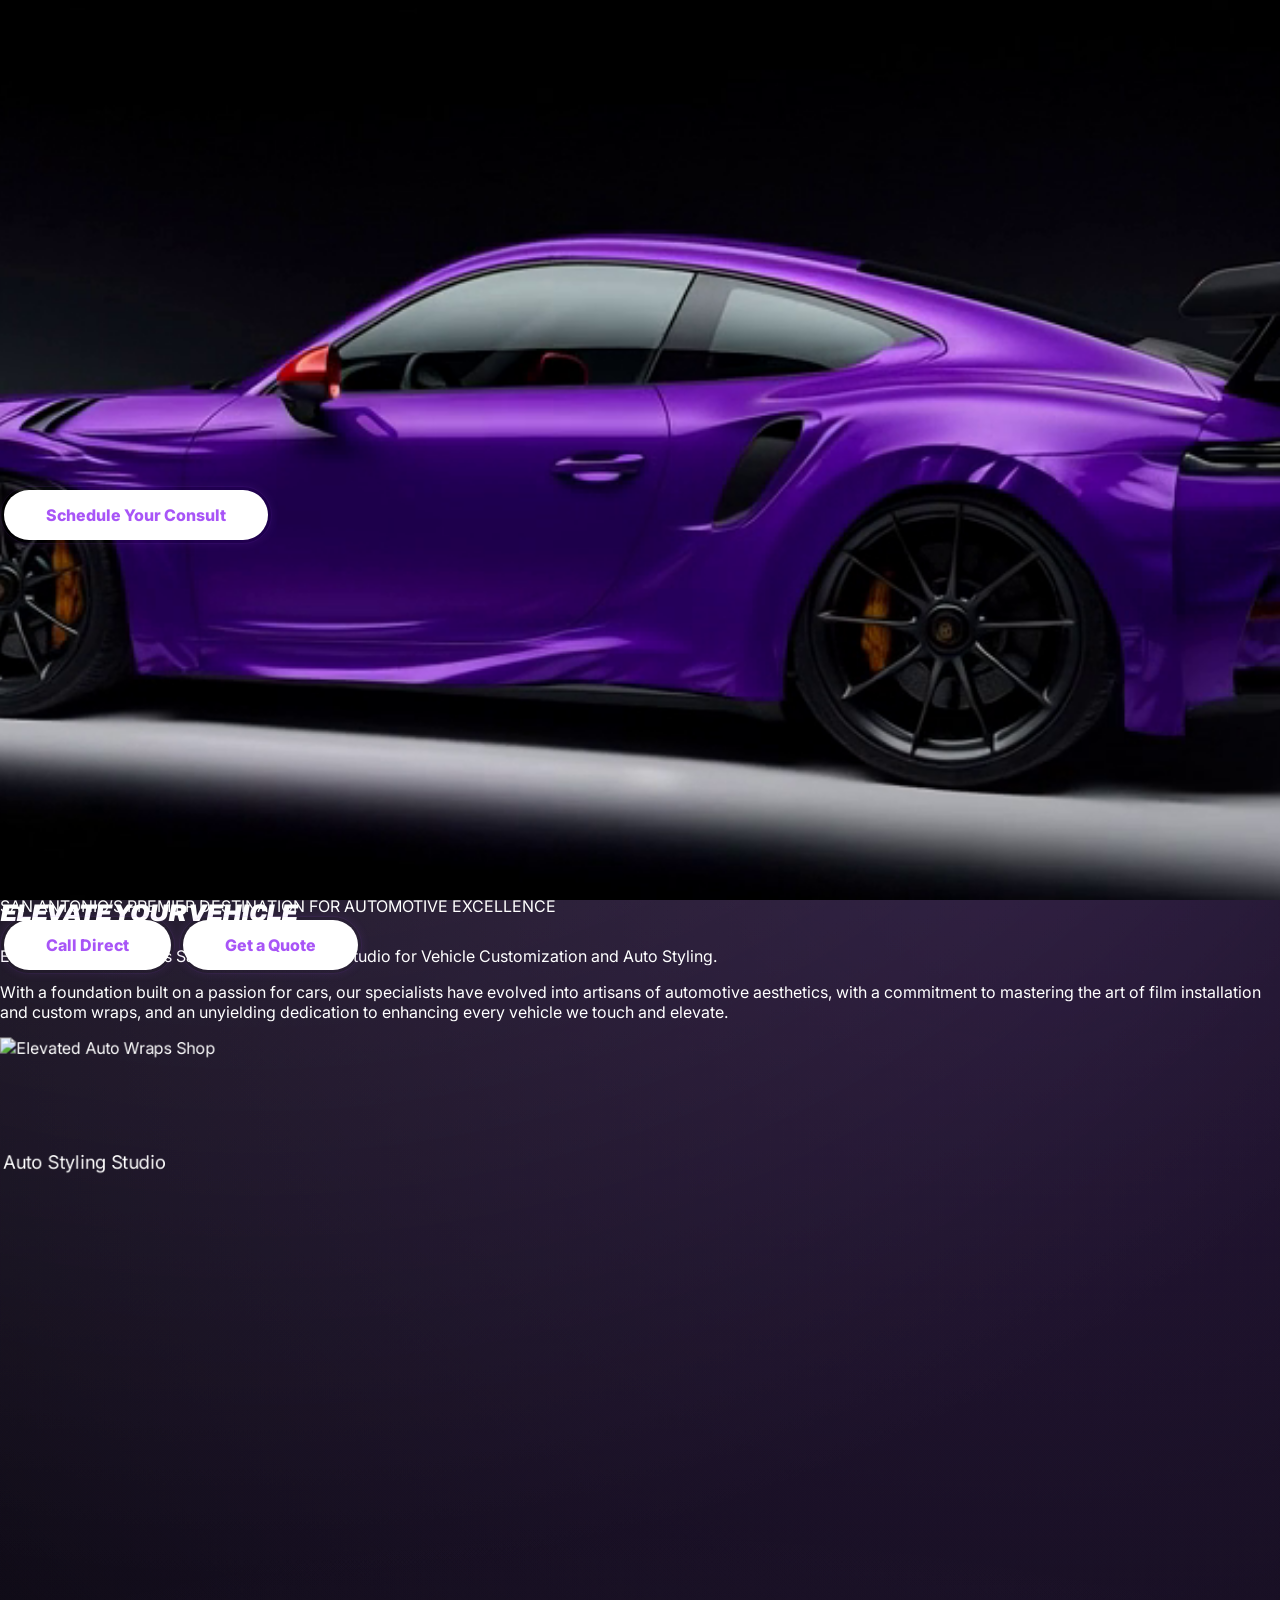
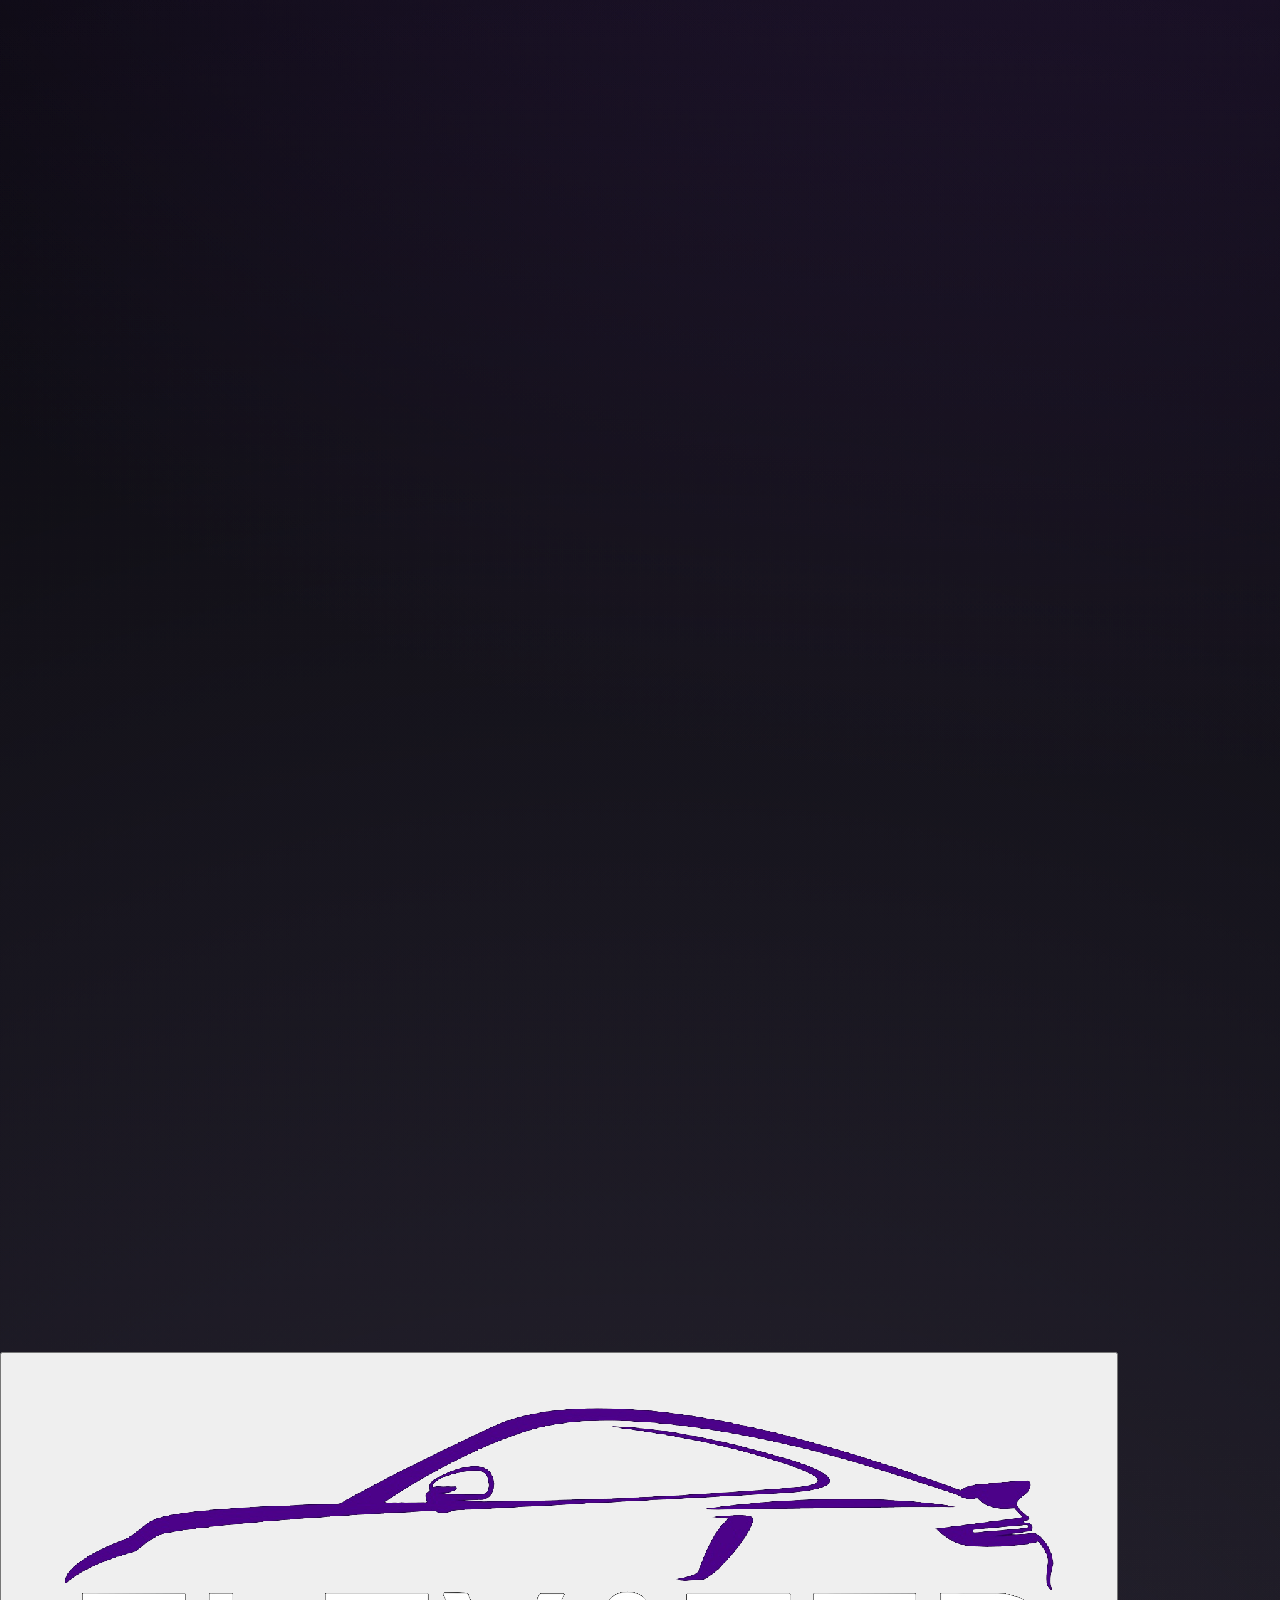
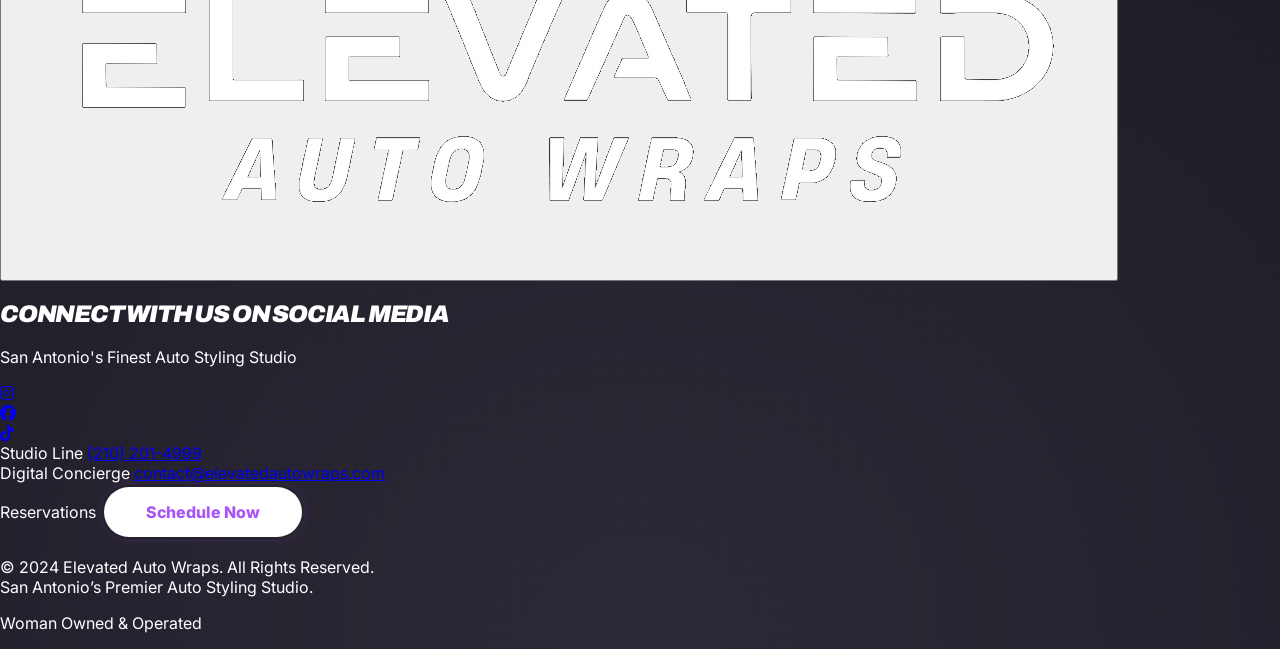
==== commit e3460f20: "hero update" ====
--- a/index.html
+++ b/index.html
@@ -206,8 +206,7 @@
         background: #000 !important;
         background-image: none !important;
       }
-      .hero,
-      .hero > section {
+      .hero {
         background: #000 !important;
       }
       .hero > div:not(#hero-canvas) {
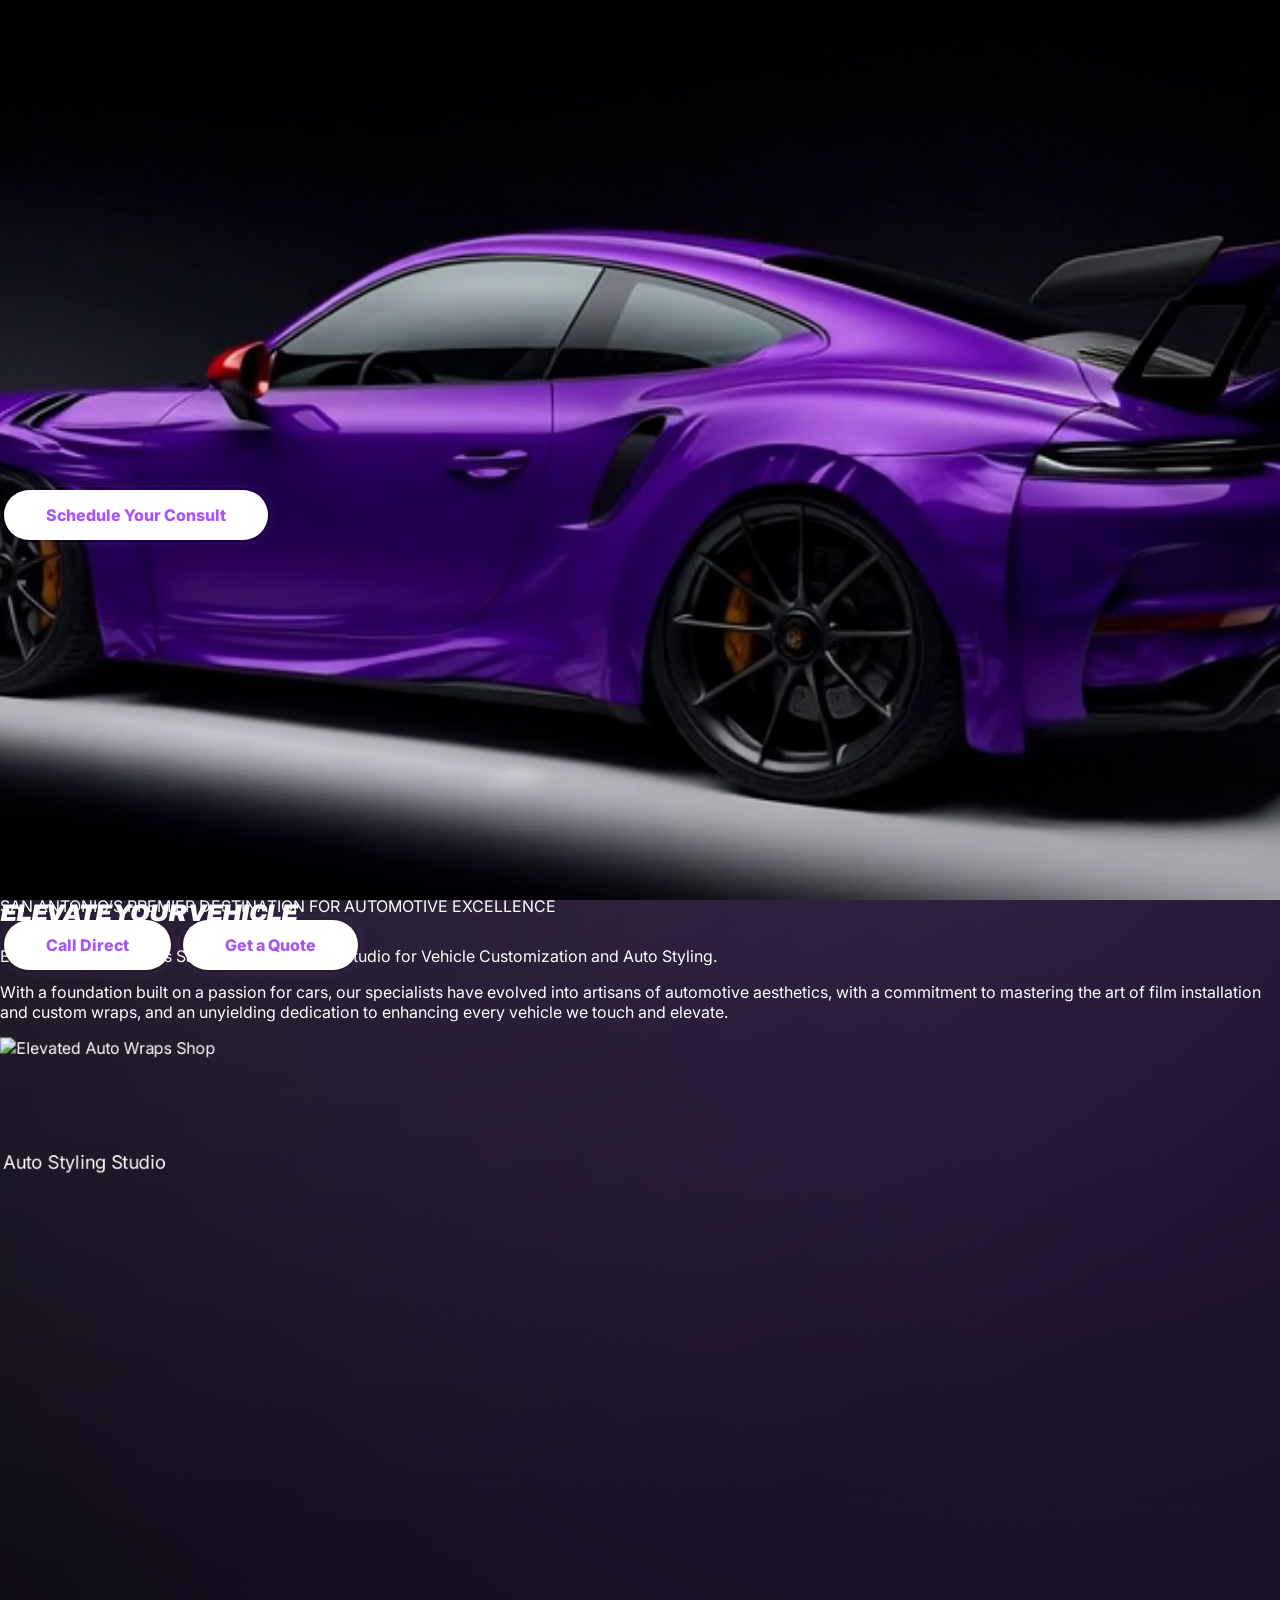
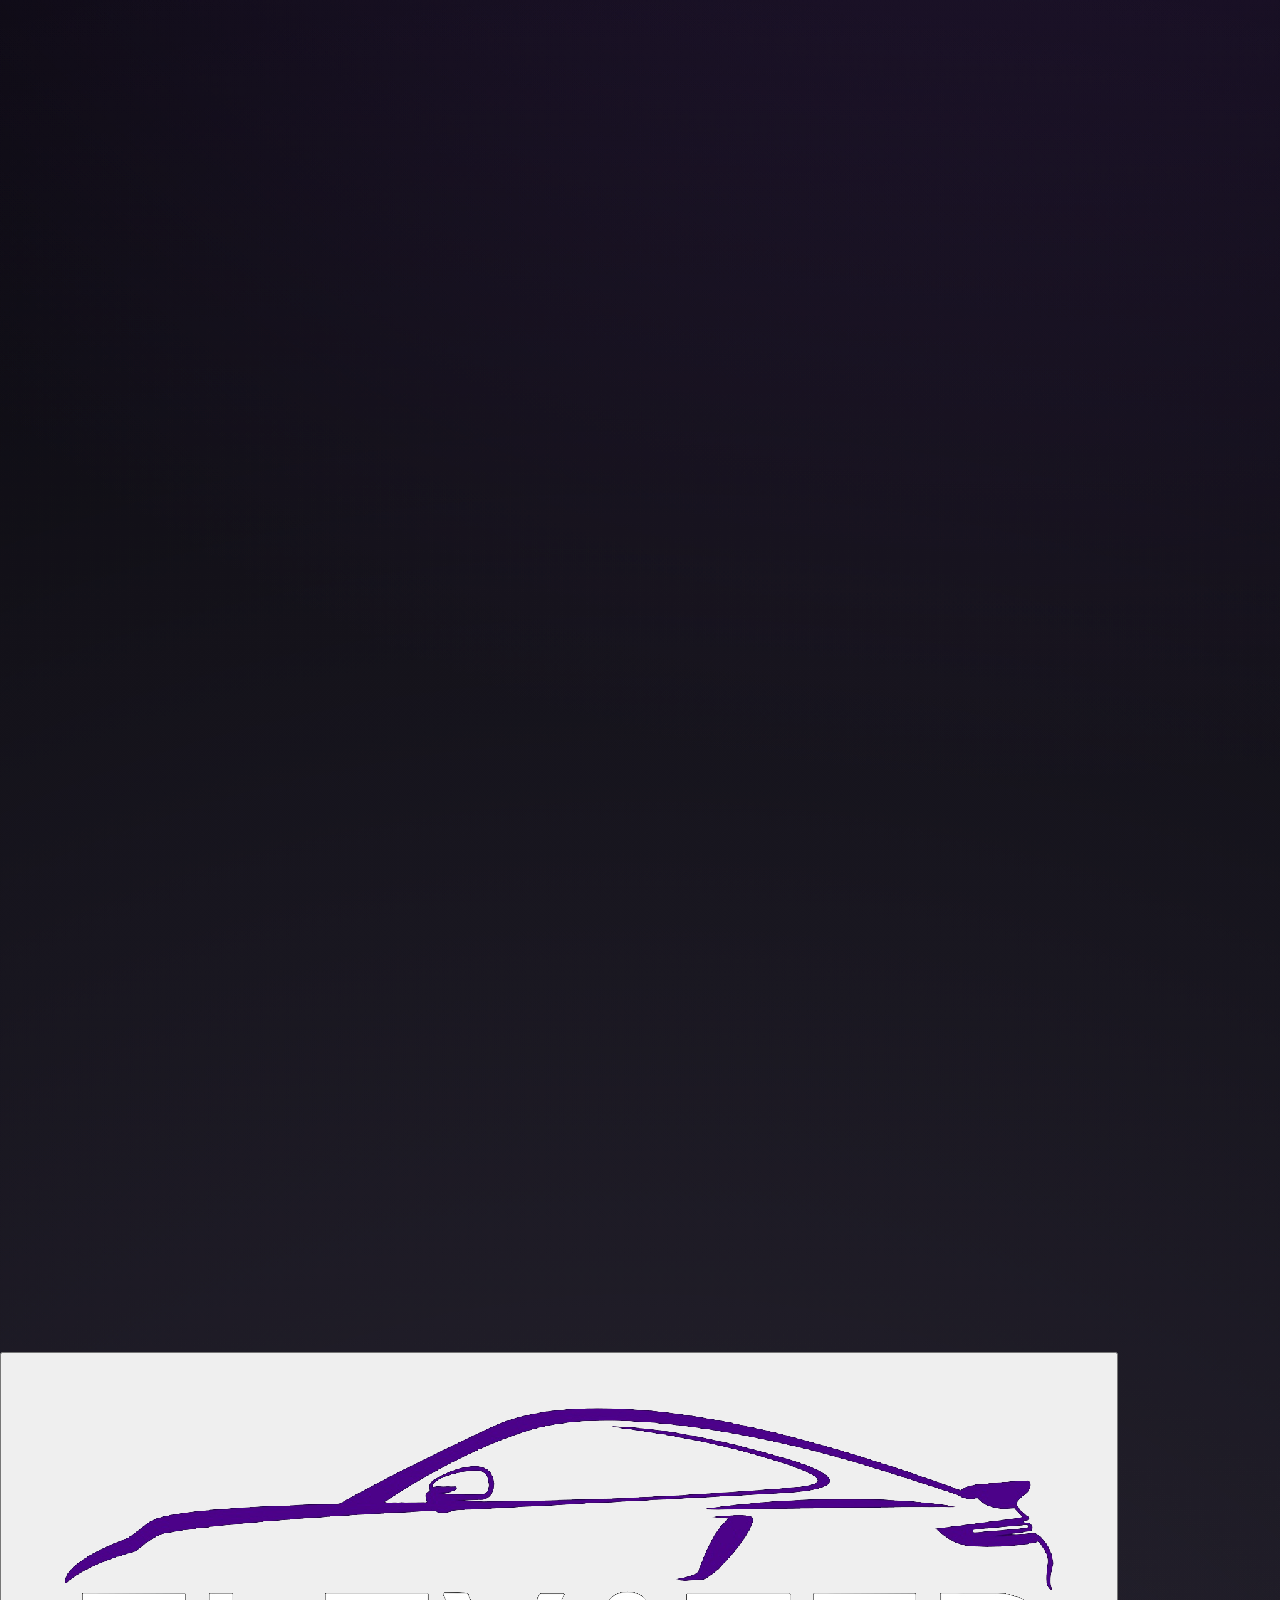
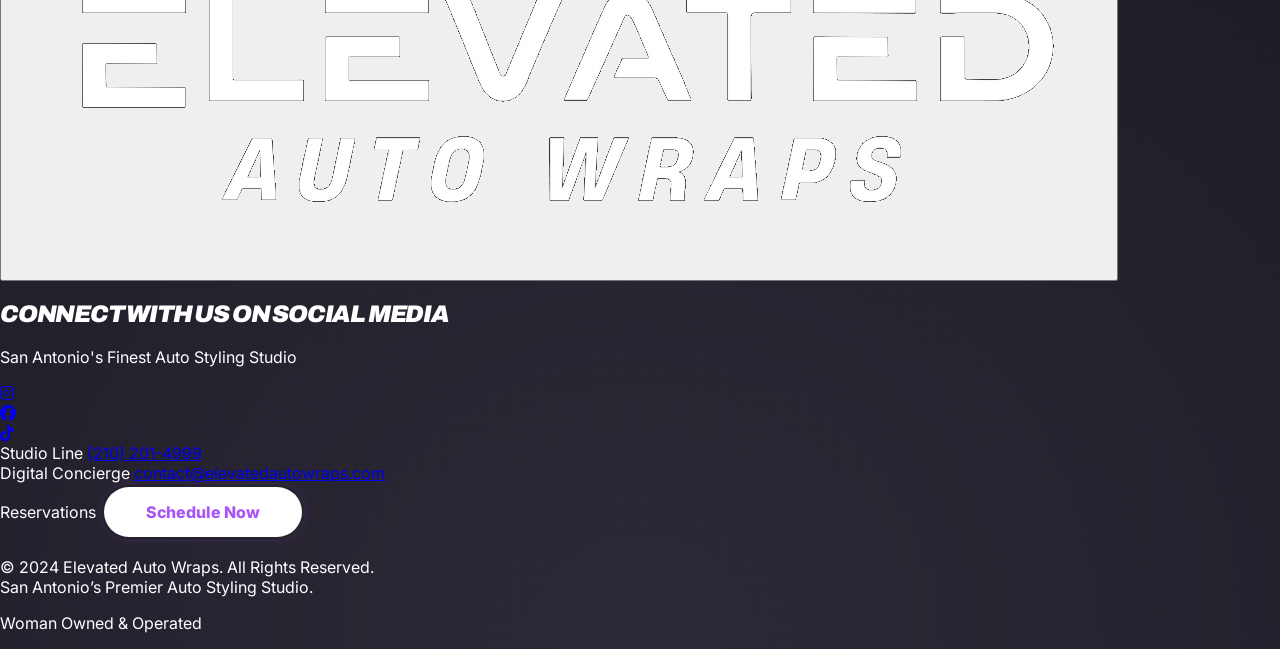
==== commit 58b4d87e: "scroll adjustment" ====
--- a/index.html
+++ b/index.html
@@ -560,7 +560,7 @@
           scrub: 0.5,
           trigger: '.hero',
           start: 'top top',
-          end: '+=250%', 
+          end: '+=167%', 
           pin: true,
           anticipatePin: 1,
           onUpdate: self => {
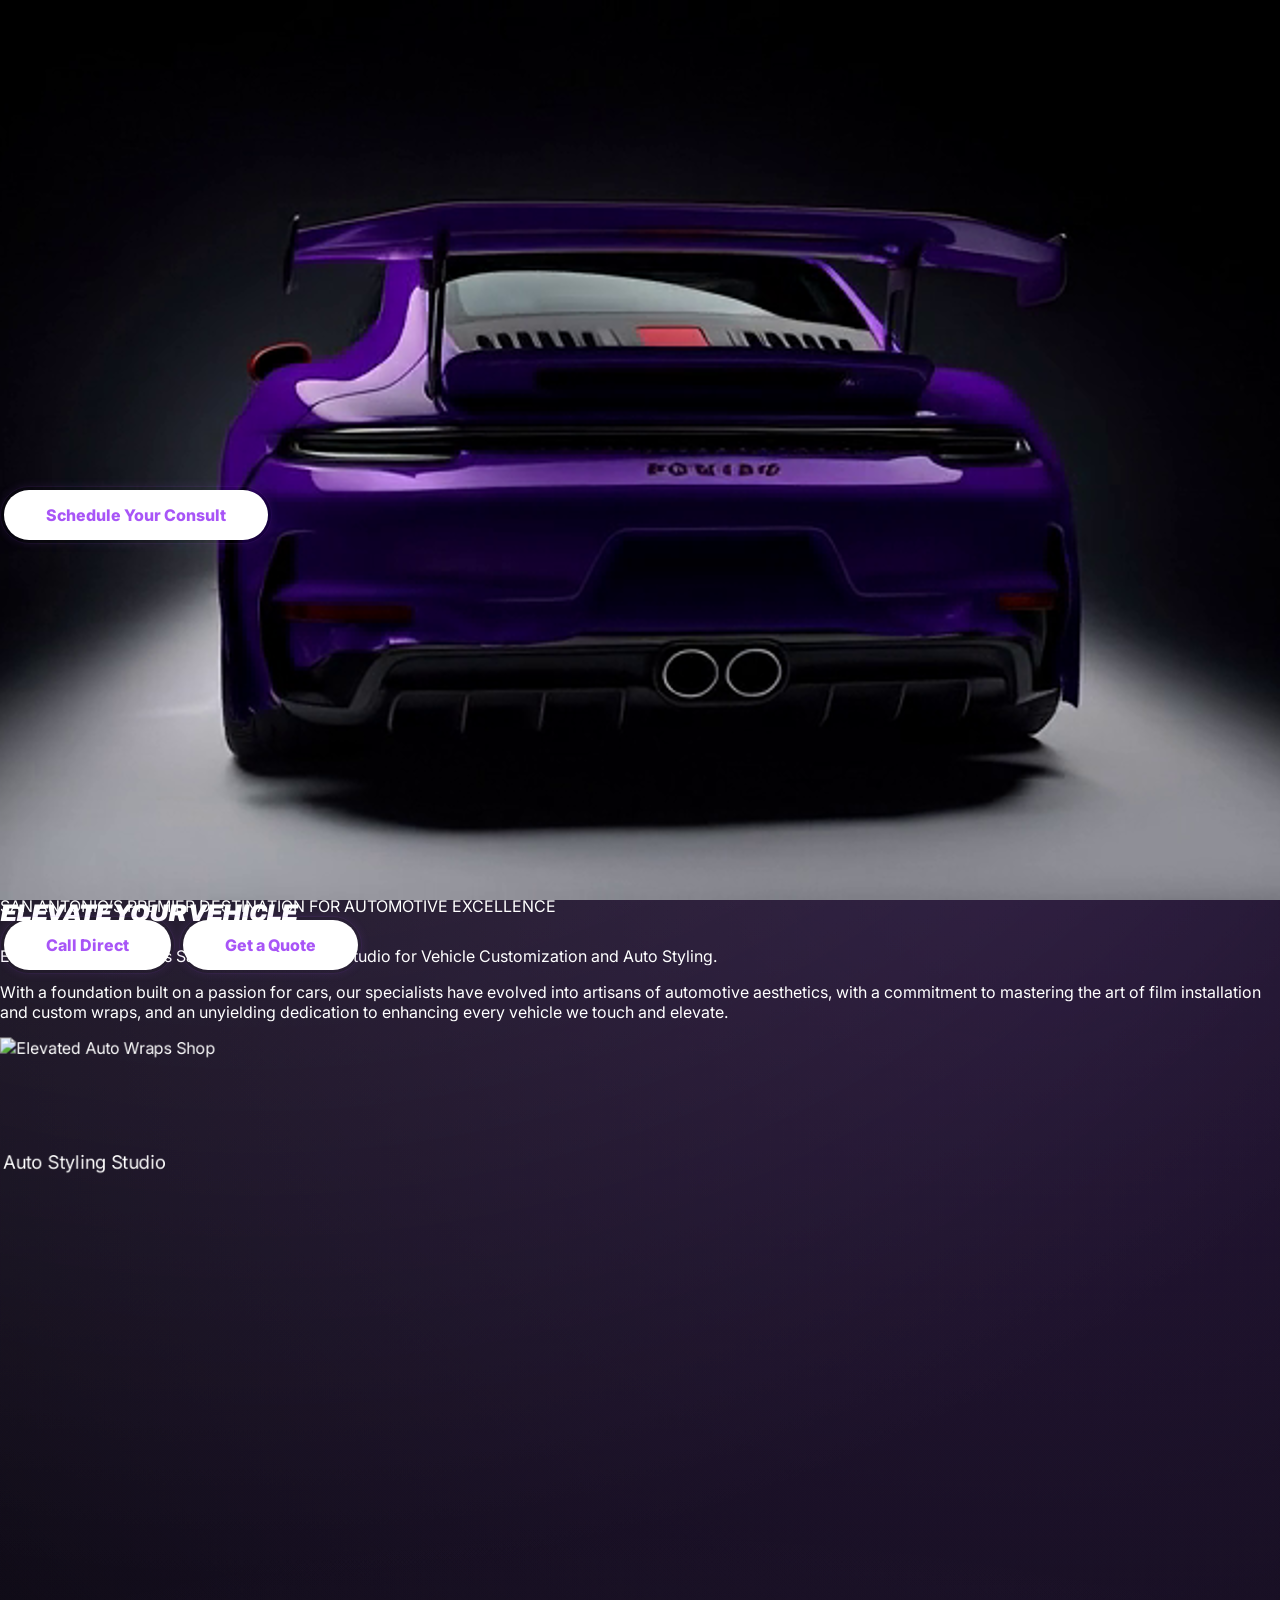
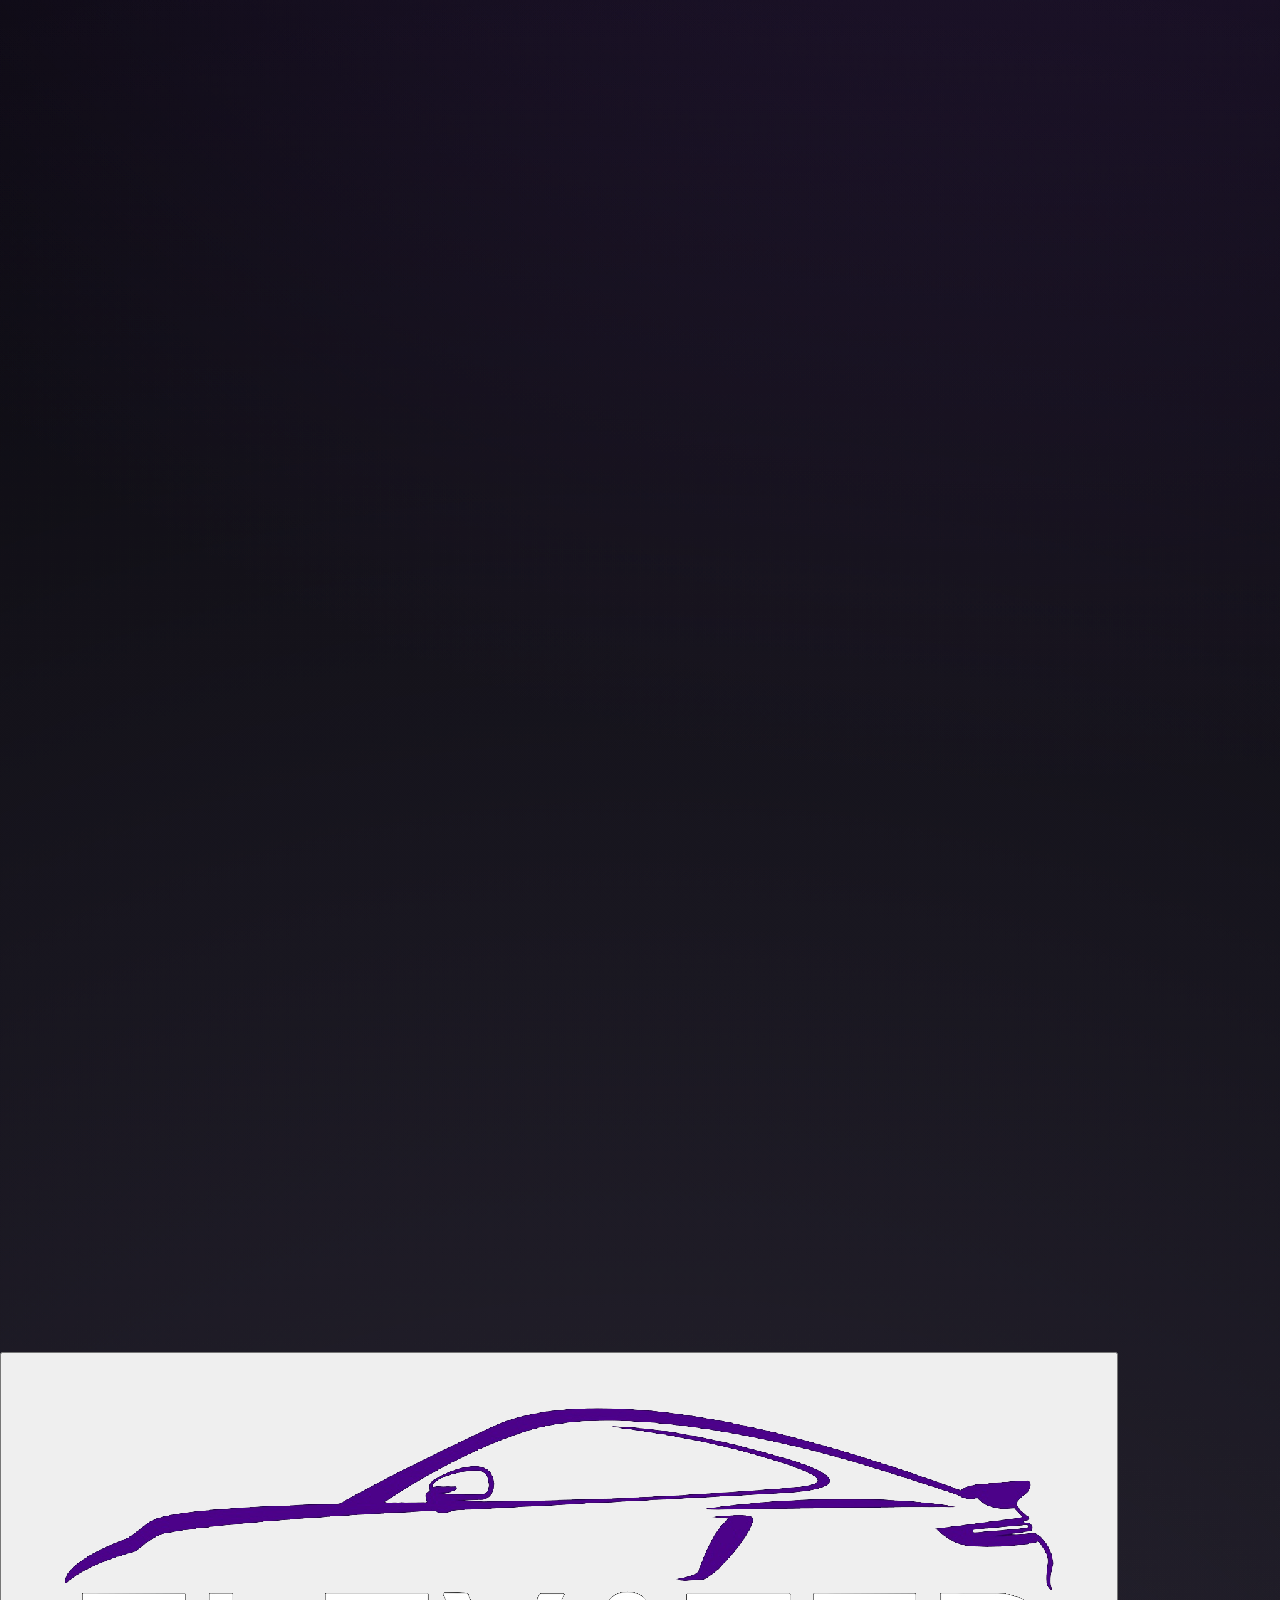
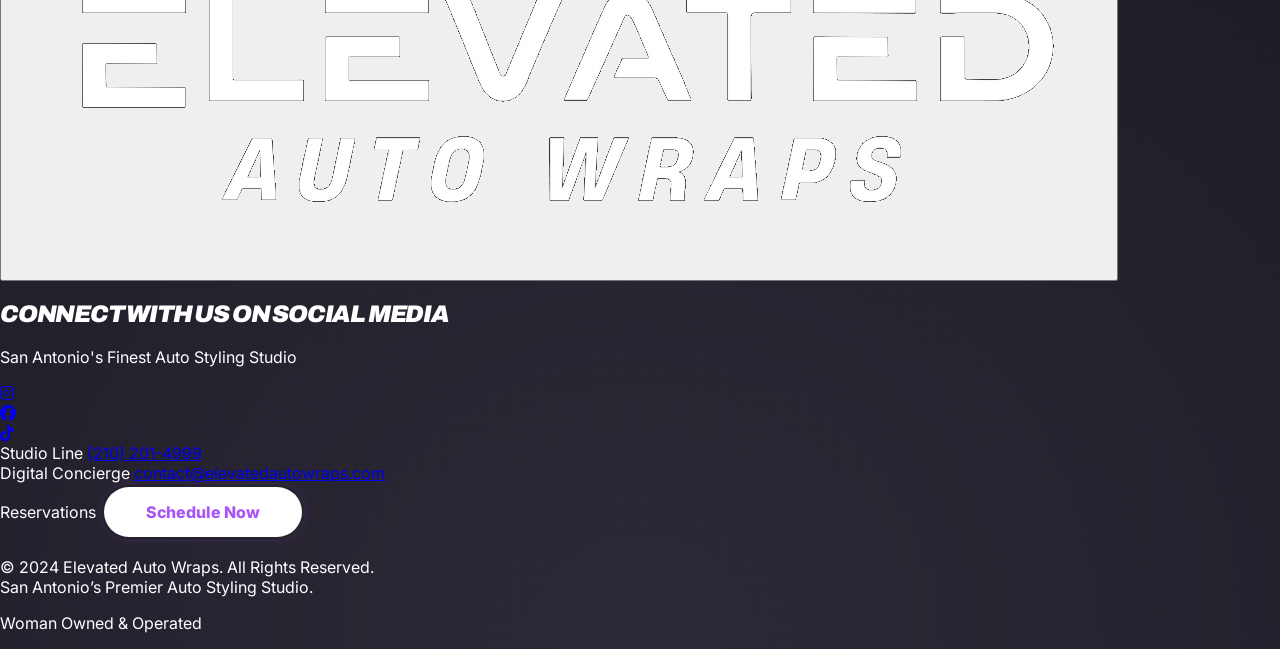
==== commit 43ab6ccc: "hero animation adjustment" ====
--- a/index.html
+++ b/index.html
@@ -213,7 +213,8 @@
         display: none !important;
       }
       #hero-canvas {
-        height: 100dvh !important;
+        height: 100vh !important;
+        height: 100lvh !important;
         background: #000;
       }
     }
@@ -474,85 +475,111 @@
     // Hero Image Sequence
     const heroCanvas = document.getElementById('hero-canvas');
     if (heroCanvas) {
-      const ctx = heroCanvas.getContext('2d');
+      const ctx = heroCanvas.getContext('2d', { alpha: false });
       const frameCount = 145;
-      const images = [];
-      let imagesLoaded = 0;
+      const frames = new Array(frameCount).fill(null);
       const playhead = { frame: 0 };
+      let cssWidth = 0;
+      let cssHeight = 0;
+      let lastDrawn = -1;
 
       const currentFrame = index => `hero/${(index + 1).toString().padStart(5, '0')}.png`;
 
+      // Canvas bitmap always matches its on-screen size (x devicePixelRatio) so nothing is stretched
+      const sizeCanvas = () => {
+        const rect = heroCanvas.getBoundingClientRect();
+        const dpr = Math.min(window.devicePixelRatio || 1, 2);
+        cssWidth = rect.width;
+        cssHeight = rect.height;
+        heroCanvas.width = Math.round(rect.width * dpr);
+        heroCanvas.height = Math.round(rect.height * dpr);
+        ctx.imageSmoothingEnabled = true;
+        ctx.imageSmoothingQuality = 'high';
+        lastDrawn = -1;
+      };
+
       const renderHero = () => {
-        let frameToShow = Math.round(playhead.frame);
-        const img = images[frameToShow];
-        if (img) {
-          // Fill canvas with dark background to match site bg on letterbox areas
-          const isMobile = heroCanvas.width < 768;
-          ctx.fillStyle = isMobile ? '#000' : '#08070b';
-          ctx.fillRect(0, 0, heroCanvas.width, heroCanvas.height);
-          
-          const canvasRatio = heroCanvas.width / heroCanvas.height;
-          const imgRatio = img.width / img.height;
-          
-          let drawWidth, drawHeight, offsetX, offsetY;
-
-          // On mobile (narrow/portrait screens), use "contain" so the full image is visible
-          // On desktop (wide screens), use "cover" for immersive fullscreen feel
-
-          if (isMobile) {
-            // "Contain" — fit entire image within canvas, no cropping
-            if (canvasRatio > imgRatio) {
-              // Canvas is wider — fit to height, center horizontally
-              drawHeight = heroCanvas.height;
-              drawWidth = heroCanvas.height * imgRatio;
-              offsetX = (heroCanvas.width - drawWidth) / 2;
-              offsetY = 0;
-            } else {
-              // Canvas is taller — fit to width, position image toward top
-              drawWidth = heroCanvas.width;
-              drawHeight = heroCanvas.width / imgRatio;
-              offsetX = 0;
-              // Push image toward top third instead of dead center for better composition
-              offsetY = (heroCanvas.height - drawHeight) * 0.3;
-            }
+        const target = Math.round(playhead.frame);
+        if (target === lastDrawn) return;
+
+        // Fall back to the nearest earlier frame that has finished loading
+        let idx = target;
+        while (idx > 0 && !frames[idx]) idx--;
+        const img = frames[idx];
+        if (!img) return;
+        lastDrawn = target;
+
+        const w = heroCanvas.width;
+        const h = heroCanvas.height;
+        const isMobile = cssWidth < 768;
+        ctx.fillStyle = isMobile ? '#000' : '#08070b';
+        ctx.fillRect(0, 0, w, h);
+
+        const canvasRatio = w / h;
+        const imgRatio = img.width / img.height;
+        let drawWidth, drawHeight, offsetX, offsetY;
+
+        if (isMobile) {
+          // "Contain" — whole image visible, positioned toward the top third
+          if (canvasRatio > imgRatio) {
+            drawHeight = h;
+            drawWidth = h * imgRatio;
+            offsetX = (w - drawWidth) / 2;
+            offsetY = 0;
           } else {
-            // "Cover" — fill canvas completely, crop as needed (desktop)
-            if (canvasRatio > imgRatio) {
-              drawWidth = heroCanvas.width;
-              drawHeight = heroCanvas.width / imgRatio;
-              offsetX = 0;
-              offsetY = (heroCanvas.height - drawHeight) / 2;
-            } else {
-              drawHeight = heroCanvas.height;
-              drawWidth = heroCanvas.height * imgRatio;
-              offsetX = (heroCanvas.width - drawWidth) / 2;
-              offsetY = 0;
-            }
-          }
-
-          ctx.drawImage(img, offsetX, offsetY, drawWidth, drawHeight);
+            drawWidth = w;
+            drawHeight = w / imgRatio;
+            offsetX = 0;
+            offsetY = (h - drawHeight) * 0.3;
+          }
+        } else {
+          // "Cover" — fill the canvas, crop as needed
+          if (canvasRatio > imgRatio) {
+            drawWidth = w;
+            drawHeight = w / imgRatio;
+            offsetX = 0;
+            offsetY = (h - drawHeight) / 2;
+          } else {
+            drawHeight = h;
+            drawWidth = h * imgRatio;
+            offsetX = (w - drawWidth) / 2;
+            offsetY = 0;
+          }
         }
+
+        // Round to whole pixels to avoid soft/shimmering edges between frames
+        ctx.drawImage(img, Math.round(offsetX), Math.round(offsetY), Math.round(drawWidth), Math.round(drawHeight));
       };
 
-      for (let i = 0; i < frameCount; i++) {
+      // Decode each frame up front (ImageBitmap) so scrolling never waits on image decoding
+      const loadFrame = i => {
         const img = new Image();
+        img.decoding = 'async';
+        img.onload = () => {
+          const done = bitmap => {
+            frames[i] = bitmap;
+            if (i === Math.round(playhead.frame) || i === 0) { lastDrawn = -1; renderHero(); }
+          };
+          if (window.createImageBitmap) {
+            createImageBitmap(img).then(done).catch(() => done(img));
+          } else {
+            done(img);
+          }
+        };
         img.src = currentFrame(i);
-        img.onload = () => {
-          imagesLoaded++;
-          if (imagesLoaded === frameCount) {
-            renderHero();
-          }
-        };
-        images.push(img);
-      }
-
-      heroCanvas.width = window.innerWidth;
-      heroCanvas.height = window.innerHeight;
-
+      };
+      for (let i = 0; i < frameCount; i++) loadFrame(i);
+
+      sizeCanvas();
+      renderHero();
+
+      // Ignore small height changes (mobile address bar show/hide) so the canvas never re-scales mid-scroll
       window.addEventListener('resize', () => {
-        heroCanvas.width = window.innerWidth;
-        heroCanvas.height = window.innerHeight;
-        renderHero();
+        const rect = heroCanvas.getBoundingClientRect();
+        if (Math.abs(rect.width - cssWidth) > 1 || Math.abs(rect.height - cssHeight) > 150) {
+          sizeCanvas();
+          renderHero();
+        }
       });
 
       const heroTl = gsap.timeline({
